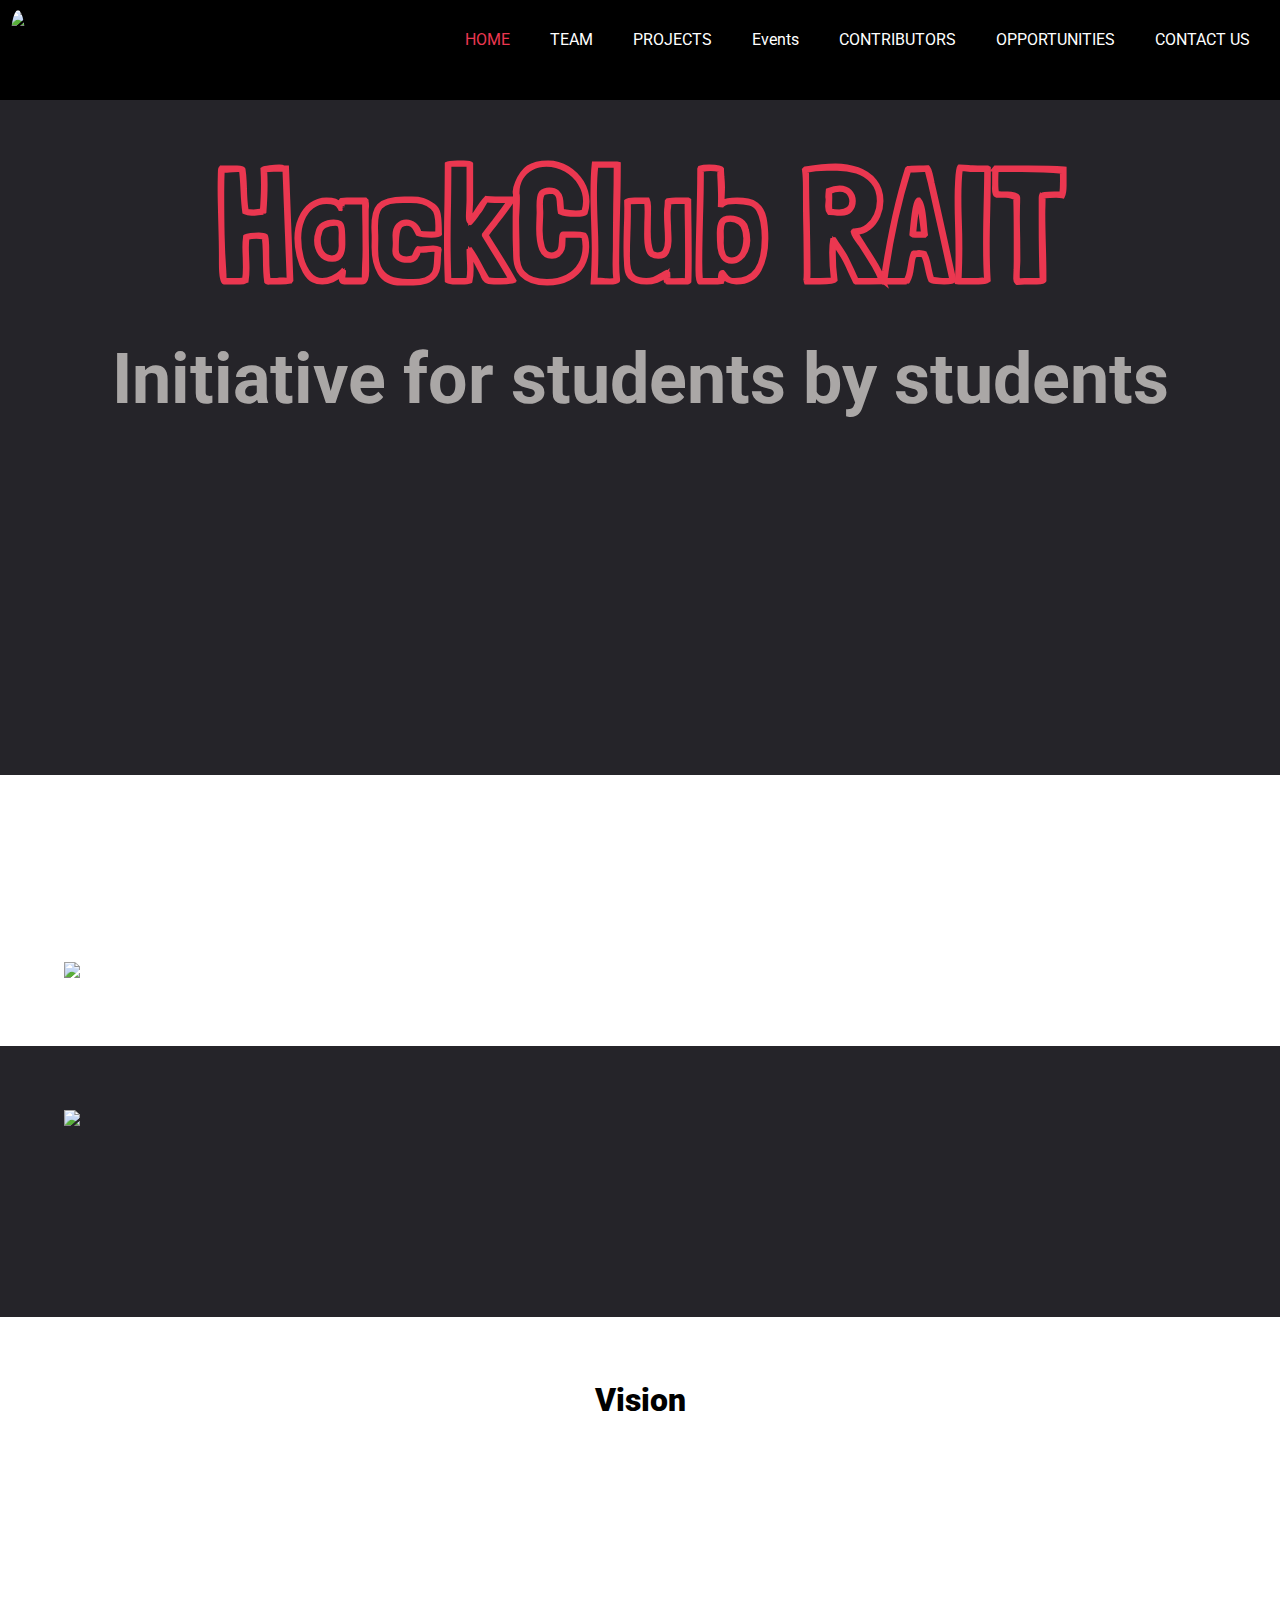
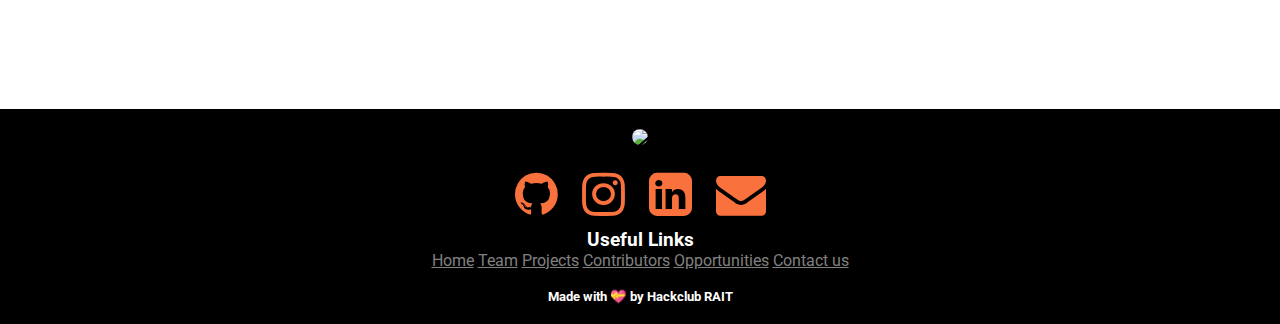
==== index.html @ cc1b4c49 "Update index.html" ====
<!DOCTYPE html>
<html lang="en">
<head>
    <meta charset="UTF-8">
    <meta http-equiv="X-UA-Compatible" content="IE=edge">
    <meta name="viewport" content="width=device-width, initial-scale=1.0">
    <link href="styles.css" rel="stylesheet" type="text/css">
    <link href="https://unpkg.com/aos@2.3.1/dist/aos.css" rel="stylesheet">
    <script src="https://unpkg.com/aos@2.3.1/dist/aos.js"></script>
    <link rel="stylesheet" href="https://cdnjs.cloudflare.com/ajax/libs/font-awesome/4.7.0/css/font-awesome.min.css">
    <link href="https://cdn.jsdelivr.net/npm/bootstrap@5.1.1/dist/css/bootstrap.min.css" rel="stylesheet" integrity="sha384-F3w7mX95PdgyTmZZMECAngseQB83DfGTowi0iMjiWaeVhAn4FJkqJByhZMI3AhiU" crossorigin="anonymous">
    <title>Home</title>
</head>
<body>
    <nav>
        <img id="logo" src="./images/hackclubrait.jpeg">
        <ul class="navbars">
            <li><a href="index.html" class="active">HOME</a></li>
            <li><a href="team.html">TEAM</a></li>
            <li><a href="projects.html">PROJECTS</a></li>
            <li><a href="events.html">Events</a></li>
            <li><a href="contributer.html">CONTRIBUTORS</a></li>
            <li><a href="opportunity.html">OPPORTUNITIES</a></li>
            <li><a href="contact.html">CONTACT US</a></li>
        </ul>
    </nav>
    <div id="home_welcome">
        <h1 id="hackclub">HackClub RAIT</h1><br>
        <h1 style="font-size:70px;color:#aaa7a6">Initiative for students by students</h1>
    </div>
    <div id="home_about" class="row">
        <div class="col-6" data-aos="fade-right">
        <h1><b>About HackClub</b></h1><br>
        <h3>HackClub is a global community of hackers. It is an initiative for students by students. It is a platform that lets you try, break and recreate. After all, you can’t flutter without trembling. With HackClub you get access to a super awesome community of creative, cheerful, and keen students that will help you to share, learn, grow and develop.
        </h3>
        </div>
        <div class="col-6"><img class="home_illus" src="images/open source.svg"></div>
    </div>
    <div id="home_rait" class="row">
        <div class="col-6"><img class="home_illus" src="images/team work.svg"></div>
        <div class="col-6" data-aos="fade-left">
            <h1><b>HackClub RAIT</b></h1><br>
                <h3>HackClub RAIT is here to help you hack! here we don’t mean to hack into people's bank account but to be creative and solve real-world problems. 
                    In case you haven’t contributed to open-source if you're anxious about it? Well, now you don’t have to worry much about it cause HackClub RAIT is here to focus essentially on <B>open-source</B>. 
                </h3>
        </div>
    </div>
    <div id="home_vision">
        <h1><b>Vision</b></h1><br>
        <div data-aos="fade-up">
        <h2>Our aim is to flourish <br>the thrilling open-source culture<br> to create a favorable environment for <br><b>open-source contributions.</b>      
        </h2><br><br>
        <h1>Let’s come together and learn, interact, and grow. 💻 </h1>
        </div><br>
    </div>
    <footer>
        <div class="row">
            <div class="col-6">
                <div class="row">
                <div class="col-3"><img id="logo" src="./images/hackclubrait.jpeg"></div>
                <div class="col-7">
                    <a href="https://github.com/HackClubRAIT"><i class="fa fa-github"></i></a>
                    <a href="https://instagram.com/hackclubrait?utm_medium=copy_link"><i class="fa fa-instagram"></i></a>
                    <a href="#"><i class="fa fa-linkedin-square"></i></a>
                    <a href="mailto:shettychaitali261@gmail.com"><i class="fa fa-envelope"></i></a></div>   
                </div>
            </div>
            <div class="col-6">
                <h3>Useful Links</h3>
                <a href="index.html">Home</a>
                <a href="team.html">Team</a>
                <a href="projects.html">Projects</a>
                <a href="contributer.html">Contributors</a>
                <a href="opportunity.html">Opportunities</a>
                <a href="contact.html">Contact us</a>
            </div>
        </div>
        <br><H5 style="margin: 0px;">Made with 💝 by Hackclub RAIT</H5>
    </footer>
</body>
<script>    
    AOS.init({
      duration: 1200,
    })
    </script>
</html>
---- styles.css ----
@import url('https://fonts.googleapis.com/css2?family=Roboto&display=swap');
@import url('https://fonts.googleapis.com/css2?family=Londrina+Outline&display=swap');

:root {
    --orange: #f9713d;
    --red: #eb3750;
    --grey: #252429;
}

*,
html {
    margin: 0;
    padding: 0;
    box-sizing: border-box;
}

body {
    font-family: 'Roboto', sans-serif !important;
    overflow-x: hidden;
    background-color: var(--grey) !important;
}

nav {
    display: flex;
    background-color: black;
    justify-content: space-between;
    padding: 10px;
}

.navbars {
    display: flex;
    justify-content: center;
}

.navbars li {
    list-style-type: none;
    padding: 20px;
}

.navbars li a {
    text-decoration: none;
    color: white;
}

.navbars li a:hover {
    color: var(--red);
}

.navbars .active {
    color: var(--red);
}

#logo {
    height: 80px;
    width: auto;
    border-radius: 50%;

}

footer {
    text-align: center;
    background-color: black;
    color: white;
    padding: 20px;
}

footer i {
    font-size: 50px !important;
    margin: 20px 10px 10px 10px;
}

footer a {
    color: gray;
}

#home_welcome {
    height: 75vh;
    color: white;
    text-align: center;
    padding: 30px;
}

#home_about {
    background-color: white;
    text-align: justify;
    padding: 5%
}

.home_illus {
    width: 95%;
}

#hackclub {
    font-size: 10em;
    color: var(--red);
    font-family: 'Londrina Outline', cursive;
    font-weight: bold;
}

#home_rait {
    text-align: justify;
    padding: 5%;
    color: white;
}

#home_vision {
    text-align: center;
    padding: 5%;
    background-color: white;
}

.team {
    text-align: center;
}

.team img {
    width: auto;
    height: 200px;
    border-radius: 10px;
    margin: 10px;
}

.team .row {
    justify-content: space-evenly;
}

#team_img {
    box-shadow: 1px 2px 4px 0px var(--red);
    margin: 20px;
    justify-content: center;
    text-align: center;
    background-color: white;
}

#team_img span {
    display: grid;
    grid-gap: 10px;
    position: absolute;
    top: 0px;
    left: 100%;
    background-color: var(--orange);
    padding: 10px;
}

#team_img i {
    font-size: 20px;
    color: var(--grey);
}

#contributor {
    padding: 30px;
}

#contributor img {
    height: 200px;
    width: auto;
    border-radius: 50%;
    margin: 5px;
}

.owner {
    text-decoration: none
}

#opp_card {
    background-color: white;
    text-align: center;
    margin: 50px;
    padding: 20px;
    border-radius: 10px;
}

#contact_us {
    margin: 50px;
    text-align: center;
}

#contact_form form {
    display: grid;
    grid-gap: 20px;
    margin: 30px;
}

#contact_form a {
    color: gray;
    font-size: 50px;
    margin: 20px
}


/*********************************** PROJECT STYLES ***********************************************/
.navbar-toggler-icon {
    color: #f9713d;
    background-color: #f9713d;
}


.container {
    margin-left: auto !important;
    margin-right: auto !important;
    justify-content: center;
}


#projects {
    background-color: white;
    color: black;
    margin: 40px;
    padding: 20px;
}

.card-title {
    font-weight: 500;
    border-bottom: 2px solid #f9713d;
}

.tags {
    display: flex;
    flex-direction: row;
    flex-wrap: wrap;
    justify-content: center;
    align-items: center;
    text-align: center;
    padding: 0;
}

.tag-item {
    margin-left: 0;
    margin: 5px;
    padding: 10px;
    background-color: var(--orange);
    color: white;
    list-style: none;
    text-align: center;
    font-size: 13px !important;
}

.card a {
    display: inline;
    width: fit-content;
}

.btn {
    width: fit-content;
    color: #f9713d;
}

.btn:hover {
    background-color: var(--orange);
    color: white;
}

.maintainers {
    display: flex;
    flex-direction: column;
    align-items: stretch;
}

.maintainers a:hover {
    text-decoration: none;
}

i {
    color: #f9713d !important;
    font-size: 12px;
}

.maintainer-name {
    font-size: 12px;
    color: #f9713d;
    padding-left: 3px;
}

.card-footer {
    background-color: white !important;
    border-top: none !important;
    display: flex;
    align-items:flex-end;
    justify-content: space-between;
    margin-bottom: 0;
    margin-top: auto;
    padding: 0;
    padding-left: 5px;
}


@media screen and (max-width: 750px) {
    .navbars {
        flex-direction: column;
    }

    #projects {
        margin: 10px;
        padding: 10px;
    }
}

@media (min-width: 768px) {
    .col-md-3 {
        -ms-flex: 0 0 25%;
        flex: 0 0 25% !important;
        max-width: 25%;
    }
}

@media (min-width: 576px) {
    .col-sm-5 {
        -ms-flex: 0 0 41.666667%;
        flex: 0 0 41.666667% !important;
        max-width: 41.666667%;
    }
}
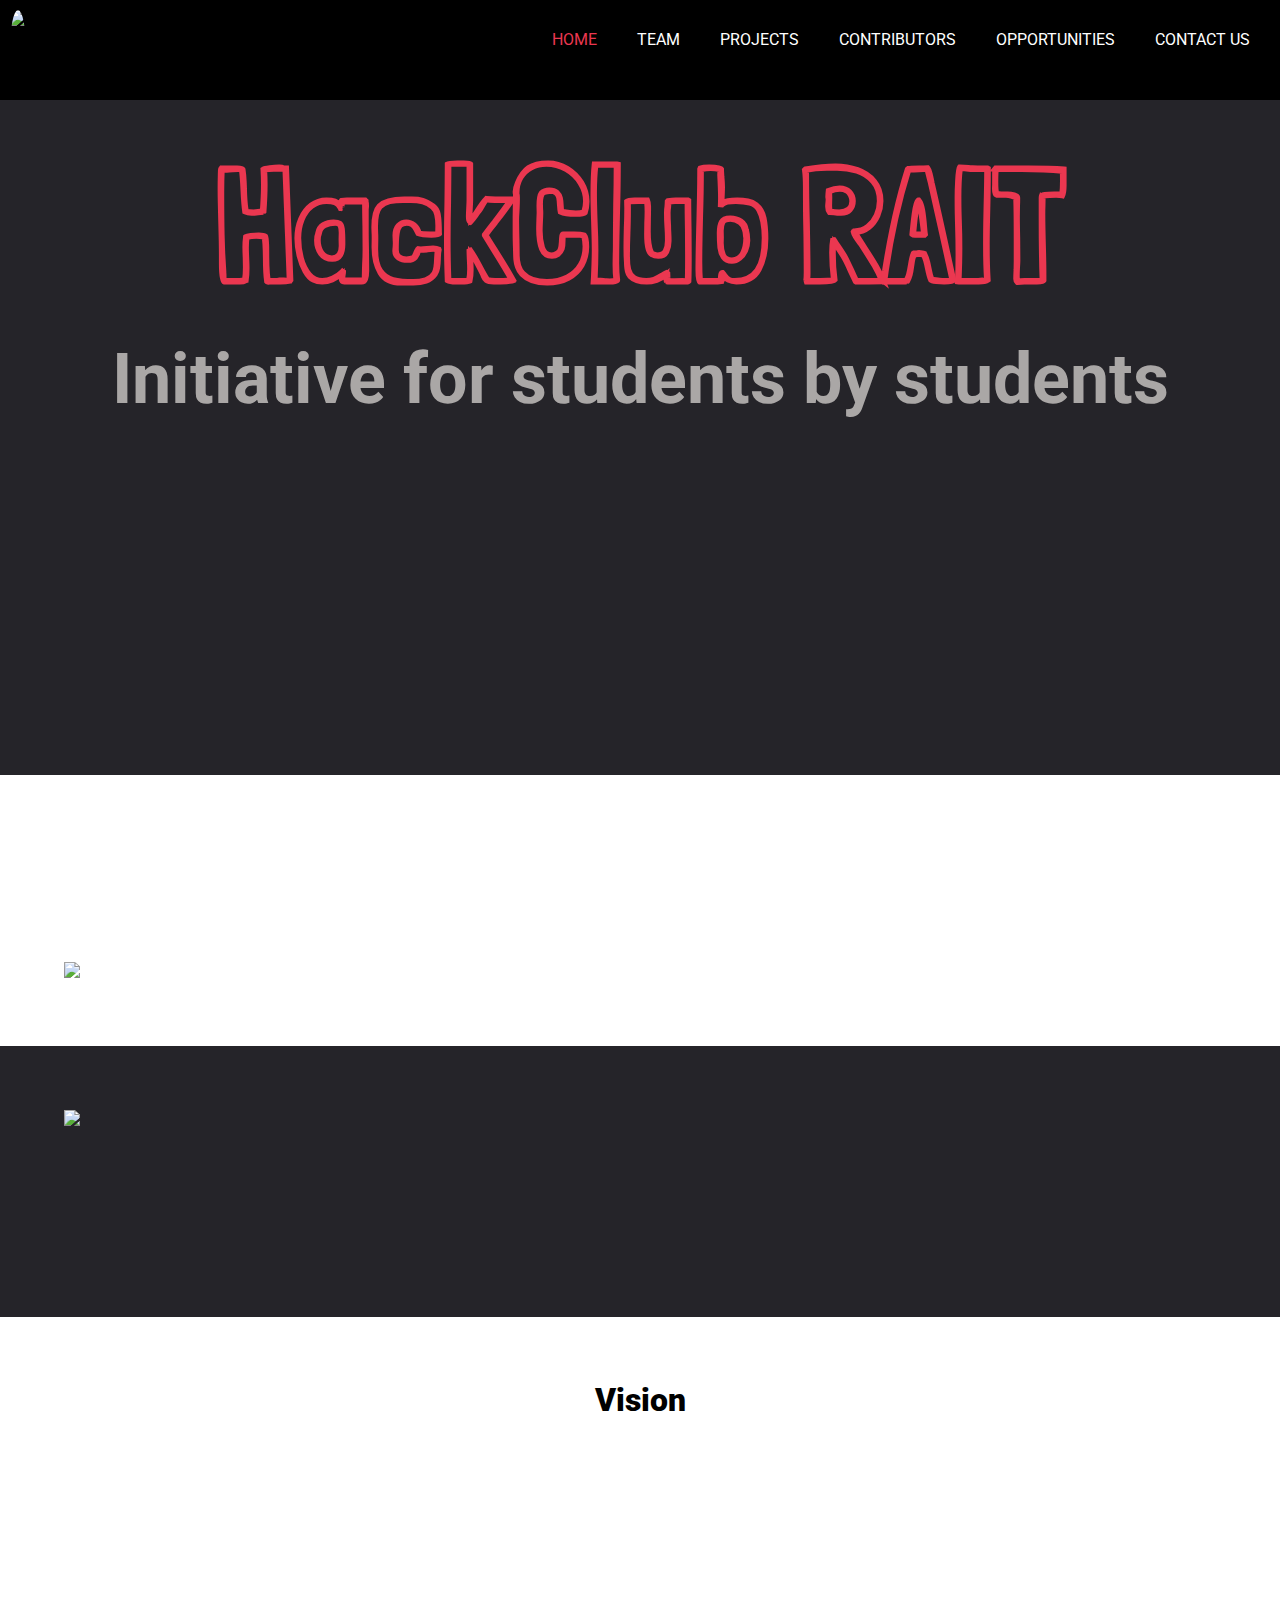
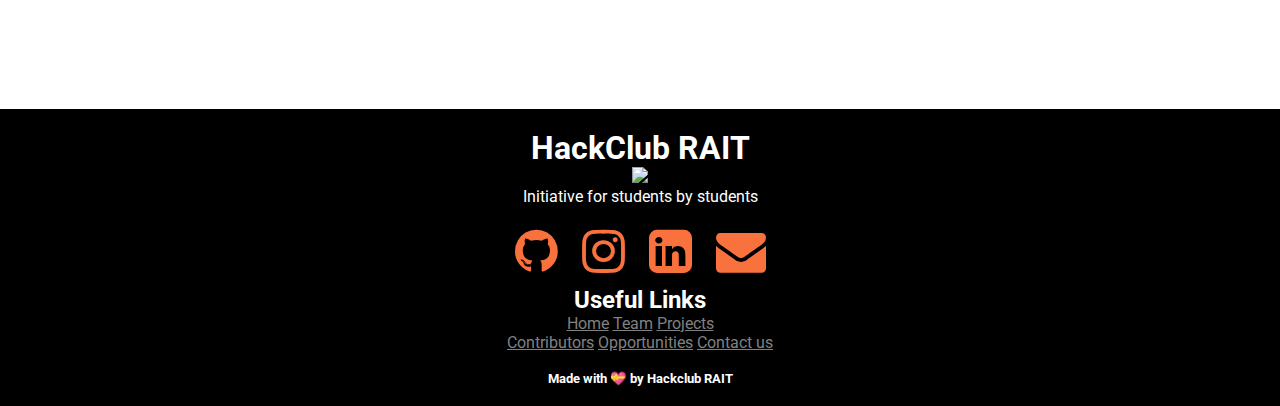
==== commit f33f5388: "footer updated" ====
--- a/index.html
+++ b/index.html
@@ -18,7 +18,6 @@
             <li><a href="index.html" class="active">HOME</a></li>
             <li><a href="team.html">TEAM</a></li>
             <li><a href="projects.html">PROJECTS</a></li>
-            <li><a href="events.html">Events</a></li>
             <li><a href="contributer.html">CONTRIBUTORS</a></li>
             <li><a href="opportunity.html">OPPORTUNITIES</a></li>
             <li><a href="contact.html">CONTACT US</a></li>
@@ -54,26 +53,42 @@
         </div><br>
     </div>
     <footer>
-        <div class="row">
-            <div class="col-6">
-                <div class="row">
-                <div class="col-3"><img id="logo" src="./images/hackclubrait.jpeg"></div>
-                <div class="col-7">
-                    <a href="https://github.com/HackClubRAIT"><i class="fa fa-github"></i></a>
-                    <a href="https://instagram.com/hackclubrait?utm_medium=copy_link"><i class="fa fa-instagram"></i></a>
-                    <a href="#"><i class="fa fa-linkedin-square"></i></a>
-                    <a href="mailto:shettychaitali261@gmail.com"><i class="fa fa-envelope"></i></a></div>   
+        <div class="footer">
+            <div class="column1">
+                <div class="footerHeading">
+                    <div class="footerHeading1">
+                        <h1>HackClub RAIT</h1>
+                        <img src="./images/hackclubrait.jpeg">
+                    </div>
+                    <p>Initiative for students by students</p>
                 </div>
+                <div class="contactLink">
+                    <a href="https://github.com/HackClubRAIT"><i class="fa fa-github contactIcon"></i></a>
+                    <a href="https://instagram.com/hackclubrait?utm_medium=copy_link"><i
+                            class="fa fa-instagram contactIcon"></i></a>
+                    <a href="#"><i class="fa fa-linkedin-square contactIcon"></i></a>
+                    <a href="mailto:shettychaitali261@gmail.com"><i class="fa fa-envelope contactIcon"></i></a>
+
+                </div>
+
             </div>
-            <div class="col-6">
-                <h3>Useful Links</h3>
-                <a href="index.html">Home</a>
-                <a href="team.html">Team</a>
-                <a href="projects.html">Projects</a>
-                <a href="contributer.html">Contributors</a>
-                <a href="opportunity.html">Opportunities</a>
-                <a href="contact.html">Contact us</a>
+            <div class="column2">
+                <h2>Useful Links</h2>
+                <div class="footerLinks">
+                    <div class="g1">
+                        <a href="index.html">Home</a>
+                        <a href="team.html">Team</a>
+                        <a href="projects.html">Projects</a>
+                    </div>
+                    <div class="g2">
+                        <a href="contributer.html">Contributors</a>
+                        <a href="opportunity.html">Opportunities</a>
+                        <a href="contact.html">Contact us</a>
+                    </div>
+                </div>
+
             </div>
+
         </div>
         <br><H5 style="margin: 0px;">Made with 💝 by Hackclub RAIT</H5>
     </footer>
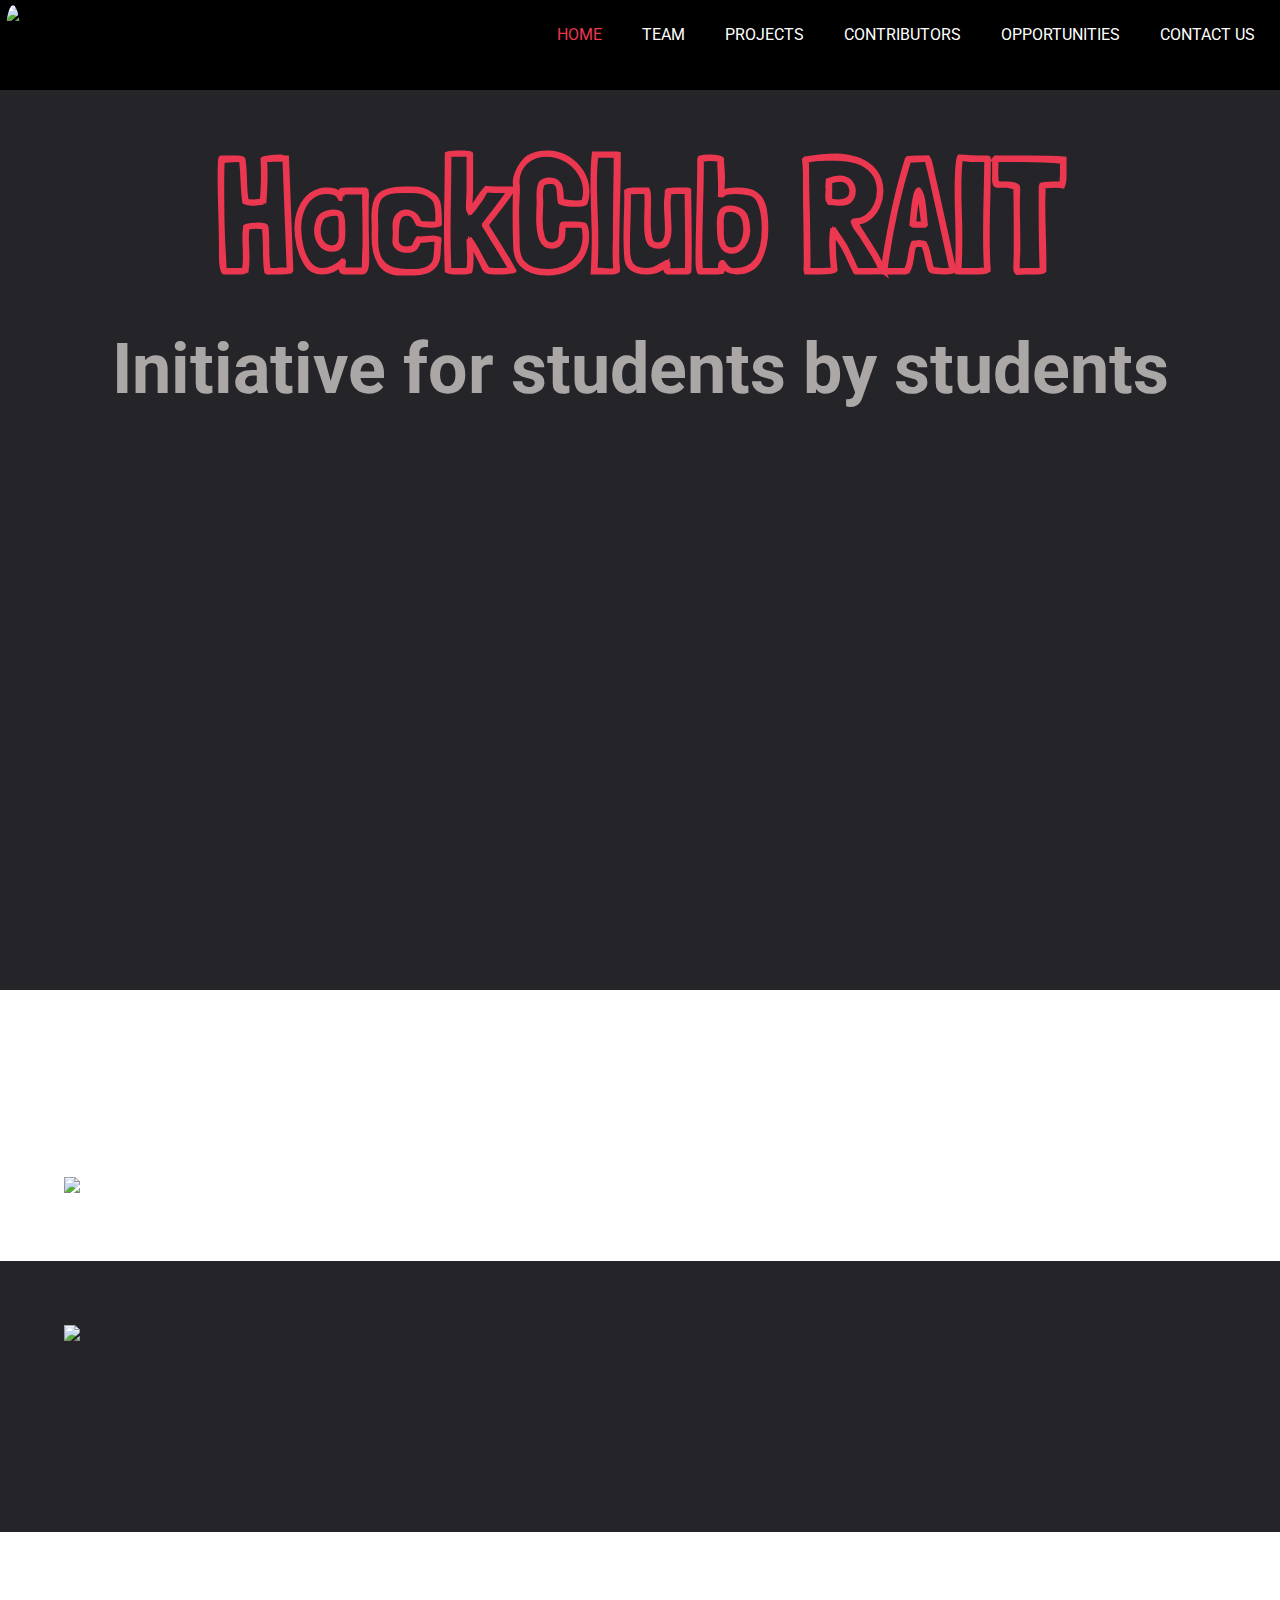
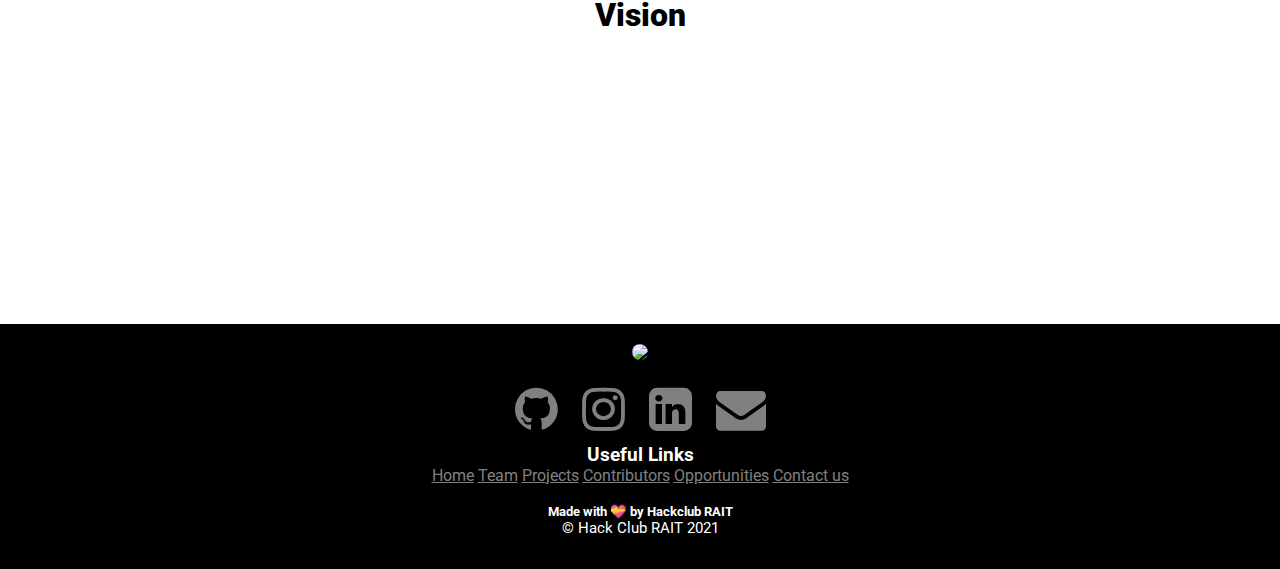
==== commit 589178a7: "Update index.html" ====
--- a/index.html
+++ b/index.html
@@ -53,44 +53,29 @@
         </div><br>
     </div>
     <footer>
-        <div class="footer">
-            <div class="column1">
-                <div class="footerHeading">
-                    <div class="footerHeading1">
-                        <h1>HackClub RAIT</h1>
-                        <img src="./images/hackclubrait.jpeg">
-                    </div>
-                    <p>Initiative for students by students</p>
+        <div class="row">
+            <div class="col-6">
+                <div class="row">
+                <div class="col-3"><img id="logo" src="./images/hackclubrait.jpeg"></div>
+                <div class="col-7">
+                    <a href="https://github.com/HackClubRAIT"><i class="fa fa-github"></i></a>
+                    <a href="https://instagram.com/hackclubrait?utm_medium=copy_link"><i class="fa fa-instagram"></i></a>
+                    <a href="#"><i class="fa fa-linkedin-square"></i></a>
+                    <a href="mailto:shettychaitali261@gmail.com"><i class="fa fa-envelope"></i></a></div>   
                 </div>
-                <div class="contactLink">
-                    <a href="https://github.com/HackClubRAIT"><i class="fa fa-github contactIcon"></i></a>
-                    <a href="https://instagram.com/hackclubrait?utm_medium=copy_link"><i
-                            class="fa fa-instagram contactIcon"></i></a>
-                    <a href="#"><i class="fa fa-linkedin-square contactIcon"></i></a>
-                    <a href="mailto:shettychaitali261@gmail.com"><i class="fa fa-envelope contactIcon"></i></a>
-
-                </div>
-
             </div>
-            <div class="column2">
-                <h2>Useful Links</h2>
-                <div class="footerLinks">
-                    <div class="g1">
-                        <a href="index.html">Home</a>
-                        <a href="team.html">Team</a>
-                        <a href="projects.html">Projects</a>
-                    </div>
-                    <div class="g2">
-                        <a href="contributer.html">Contributors</a>
-                        <a href="opportunity.html">Opportunities</a>
-                        <a href="contact.html">Contact us</a>
-                    </div>
-                </div>
-
+            <div class="col-6">
+                <h3>Useful Links</h3>
+                <a href="index.html">Home</a>
+                <a href="team.html">Team</a>
+                <a href="projects.html">Projects</a>
+                <a href="contributer.html">Contributors</a>
+                <a href="opportunity.html">Opportunities</a>
+                <a href="contact.html">Contact us</a>
             </div>
-
         </div>
         <br><H5 style="margin: 0px;">Made with 💝 by Hackclub RAIT</H5>
+        <p style="display: flex; justify-content: center; padding-bottom: 1%; font-size: 15px;">&#169 Hack Club RAIT 2021</p>
     </footer>
 </body>
 <script>    
--- a/styles.css
+++ b/styles.css
@@ -1,138 +1,176 @@
 @import url('https://fonts.googleapis.com/css2?family=Roboto&display=swap');
 @import url('https://fonts.googleapis.com/css2?family=Londrina+Outline&display=swap');
-
-:root {
-    --orange: #f9713d;
-    --red: #eb3750;
-    --grey: #252429;
-}
-
-*,
-html {
+:root{
+    --orange:#f9713d;
+    --red:#eb3750;
+    --grey:#252429;
+}
+*,html{
     margin: 0;
     padding: 0;
     box-sizing: border-box;
 }
-
-body {
-    font-family: 'Roboto', sans-serif !important;
+body{
+    font-family: 'Roboto', sans-serif!important;
     overflow-x: hidden;
-    background-color: var(--grey) !important;
-}
-
-nav {
+    background-color: var(--grey)!important;
+}
+nav{
     display: flex;
     background-color: black;
     justify-content: space-between;
-    padding: 10px;
-}
-
-.navbars {
-    display: flex;
-    justify-content: center;
-}
-
-.navbars li {
+    padding: 5px;
+    position: sticky;
+    top:0;
+    z-index:999;
+}
+.navbars{
+    display: flex;
+    justify-content: center;
+
+}
+.navbars li{
     list-style-type: none;
     padding: 20px;
 }
 
-.navbars li a {
+.navbars li a{
     text-decoration: none;
     color: white;
 }
-
-.navbars li a:hover {
+.navbars li a:hover{
     color: var(--red);
 }
-
-.navbars .active {
+.navbars .active{
     color: var(--red);
 }
 
-#logo {
-    height: 80px;
-    width: auto;
-    border-radius: 50%;
-
-}
-
-footer {
+#logo{
+ height:80px;
+ width:auto; 
+ border-radius: 50%;
+
+}
+
+footer{
     text-align: center;
     background-color: black;
+    color:white;
+    padding: 20px;
+}
+footer i{
+    font-size: 50px!important;
+    margin: 20px 10px 10px 10px;
+}
+footer a{
+    color: gray;
+}
+#home_welcome{
+    height:  100vh;
     color: white;
-    padding: 20px;
-}
-
-footer i {
-    font-size: 50px !important;
-    margin: 20px 10px 10px 10px;
-}
-
-footer a {
-    color: gray;
-}
-
-#home_welcome {
-    height: 75vh;
+    text-align: center;
+    padding: 30px;
+}
+/*scrollbar changes*/
+::selection {
+    background-color: grey;
+  }
+::-webkit-scrollbar {
+        width: 10px;
+        background-color: darkslategrey;
+    }
+    ::-webkit-scrollbar-thumb {
+        background-color:#eb3750;
+      }
+#home_about{
+    background-color: white;
+    text-align: justify;
+    padding:5%
+}
+.home_illus{
+    width:95%;
+}
+#hackclub{
+    font-size:10em;
+    color:var(--red);
+    font-family:  'Londrina Outline', cursive;
+    font-weight: bold;
+}
+#home_rait{
+    text-align: justify;
+    padding:5%;
     color: white;
-    text-align: center;
-    padding: 30px;
-}
-
-#home_about {
-    background-color: white;
-    text-align: justify;
-    padding: 5%
-}
-
-.home_illus {
-    width: 95%;
-}
-
-#hackclub {
-    font-size: 10em;
-    color: var(--red);
-    font-family: 'Londrina Outline', cursive;
-    font-weight: bold;
-}
-
-#home_rait {
-    text-align: justify;
-    padding: 5%;
-    color: white;
-}
-
-#home_vision {
-    text-align: center;
-    padding: 5%;
-    background-color: white;
-}
-
-.team {
-    text-align: center;
-}
-
-.team img {
-    width: auto;
+}
+#home_vision{
+    text-align: center;
+    padding:5%;
+    background-color: white;
+}
+.team{
+    text-align: center;
+}
+.team img{
+    width:auto;
     height: 200px;
     border-radius: 10px;
     margin: 10px;
 }
 
-.team .row {
+/* updated footer code begins from here  */
+.footer{
+    width: 100%;
+    display: flex;
+    flex-wrap: wrap;
+}
+.footerHeading1{
+    display: flex;
+    align-items: center;
+    justify-content: center;
+}
+.footerHeading1 img{
+    height: 60px;
+    width: auto;
+    border-radius: 100%;
+}
+.column1{
+    width: 50%;
+}
+.column2{
+    width: 50%;
+}
+.footerLinks{
+    display: flex;
+    align-items: center;
+    justify-content: center;
+}
+.g1,.g2{
+    width: 15%;
+    display: flex;
+    flex-direction: column;
+    padding: 10px;
+}
+.g1 a{
+    margin-bottom: 5px;
+    text-align: left;
+}
+.g2 a{
+    margin-bottom: 5px;
+    text-align: left;
+}
+
+/* updated footer ends here  */
+
+.team .row{
     justify-content: space-evenly;
 }
-
-#team_img {
+#team_img{
     box-shadow: 1px 2px 4px 0px var(--red);
     margin: 20px;
     justify-content: center;
     text-align: center;
     background-color: white;
 }
-
-#team_img span {
+#team_img span{
     display: grid;
     grid-gap: 10px;
     position: absolute;
@@ -141,172 +179,117 @@
     background-color: var(--orange);
     padding: 10px;
 }
-
-#team_img i {
+#team_img i{
     font-size: 20px;
-    color: var(--grey);
-}
-
-#contributor {
+    color:var(--grey);
+}
+
+#contributor{
     padding: 30px;
 }
-
-#contributor img {
-    height: 200px;
+#contributor img{
+    height:200px;
     width: auto;
     border-radius: 50%;
     margin: 5px;
 }
-
-.owner {
+#project_section .row{
+    width: 100vw;
+}
+#projects{
+    background-color: white;
+    color:black;
+    margin:40px;
+    padding:20px;
+    text-align:center;
+    height:auto
+}
+#projects ul{
+    list-style: none;
+    display: flex;
+    text-align: center;
+}
+#projects ul li{
+    margin: 10px;
+    padding:10px;
+    background-color: var(--orange);
+    color:white
+}
+.owner{
     text-decoration: none
 }
-
-#opp_card {
+#opp_card{
     background-color: white;
     text-align: center;
     margin: 50px;
-    padding: 20px;
+    padding:20px;
     border-radius: 10px;
 }
-
-#contact_us {
+#contact_us{
     margin: 50px;
     text-align: center;
 }
-
-#contact_form form {
+#contact_form form{
     display: grid;
-    grid-gap: 20px;
+    grid-gap:20px;
     margin: 30px;
 }
-
-#contact_form a {
+#contact_form a{
     color: gray;
     font-size: 50px;
-    margin: 20px
-}
-
-
-/*********************************** PROJECT STYLES ***********************************************/
-.navbar-toggler-icon {
-    color: #f9713d;
-    background-color: #f9713d;
-}
-
-
-.container {
-    margin-left: auto !important;
-    margin-right: auto !important;
-    justify-content: center;
-}
-
-
-#projects {
-    background-color: white;
-    color: black;
-    margin: 40px;
-    padding: 20px;
-}
-
-.card-title {
-    font-weight: 500;
-    border-bottom: 2px solid #f9713d;
-}
-
-.tags {
-    display: flex;
-    flex-direction: row;
-    flex-wrap: wrap;
-    justify-content: center;
-    align-items: center;
-    text-align: center;
-    padding: 0;
-}
-
-.tag-item {
-    margin-left: 0;
-    margin: 5px;
-    padding: 10px;
-    background-color: var(--orange);
-    color: white;
-    list-style: none;
-    text-align: center;
-    font-size: 13px !important;
-}
-
-.card a {
-    display: inline;
-    width: fit-content;
-}
-
-.btn {
-    width: fit-content;
-    color: #f9713d;
-}
-
-.btn:hover {
-    background-color: var(--orange);
-    color: white;
-}
-
-.maintainers {
-    display: flex;
-    flex-direction: column;
-    align-items: stretch;
-}
-
-.maintainers a:hover {
-    text-decoration: none;
-}
-
-i {
-    color: #f9713d !important;
-    font-size: 12px;
-}
-
-.maintainer-name {
-    font-size: 12px;
-    color: #f9713d;
-    padding-left: 3px;
-}
-
-.card-footer {
-    background-color: white !important;
-    border-top: none !important;
-    display: flex;
-    align-items:flex-end;
-    justify-content: space-between;
-    margin-bottom: 0;
-    margin-top: auto;
-    padding: 0;
-    padding-left: 5px;
-}
-
-
-@media screen and (max-width: 750px) {
-    .navbars {
-        flex-direction: column;
-    }
-
-    #projects {
-        margin: 10px;
-        padding: 10px;
-    }
-}
-
-@media (min-width: 768px) {
-    .col-md-3 {
-        -ms-flex: 0 0 25%;
-        flex: 0 0 25% !important;
-        max-width: 25%;
-    }
-}
-
-@media (min-width: 576px) {
-    .col-sm-5 {
-        -ms-flex: 0 0 41.666667%;
-        flex: 0 0 41.666667% !important;
-        max-width: 41.666667%;
-    }
-}+    margin:20px
+}
+
+
+@media (max-width: 768px) {
+    html {
+        overflow-x: hidden;
+    }
+    #team_img{
+        width: fit-content;
+    }
+}
+
+/* Reposive footer code begins from here  */
+@media(max-width:1200px){
+    .g1,.g2{
+        width: 25%;
+    }
+}
+@media(max-width:830px){
+    .column1,.column2{
+        width: 100%;
+        margin-bottom: 10px;
+    }
+    .contactLink{
+        width: 60%;
+        display: flex;
+        justify-content: space-around;
+        margin: 5px auto;
+    }
+    .contactIcon{
+        height: 15px;
+        width: 20px;
+    }
+    .g1,.g2{
+        width: 20%;
+    }
+
+}
+
+@media(max-width:600px){
+    .contactLink{
+        width: 70%;
+    }
+    .g1,.g2{
+        width: 25%;
+    }
+
+}
+@media(max-width:450px){
+    .g1,.g2{
+        width: 33%;
+    }
+
+}
+
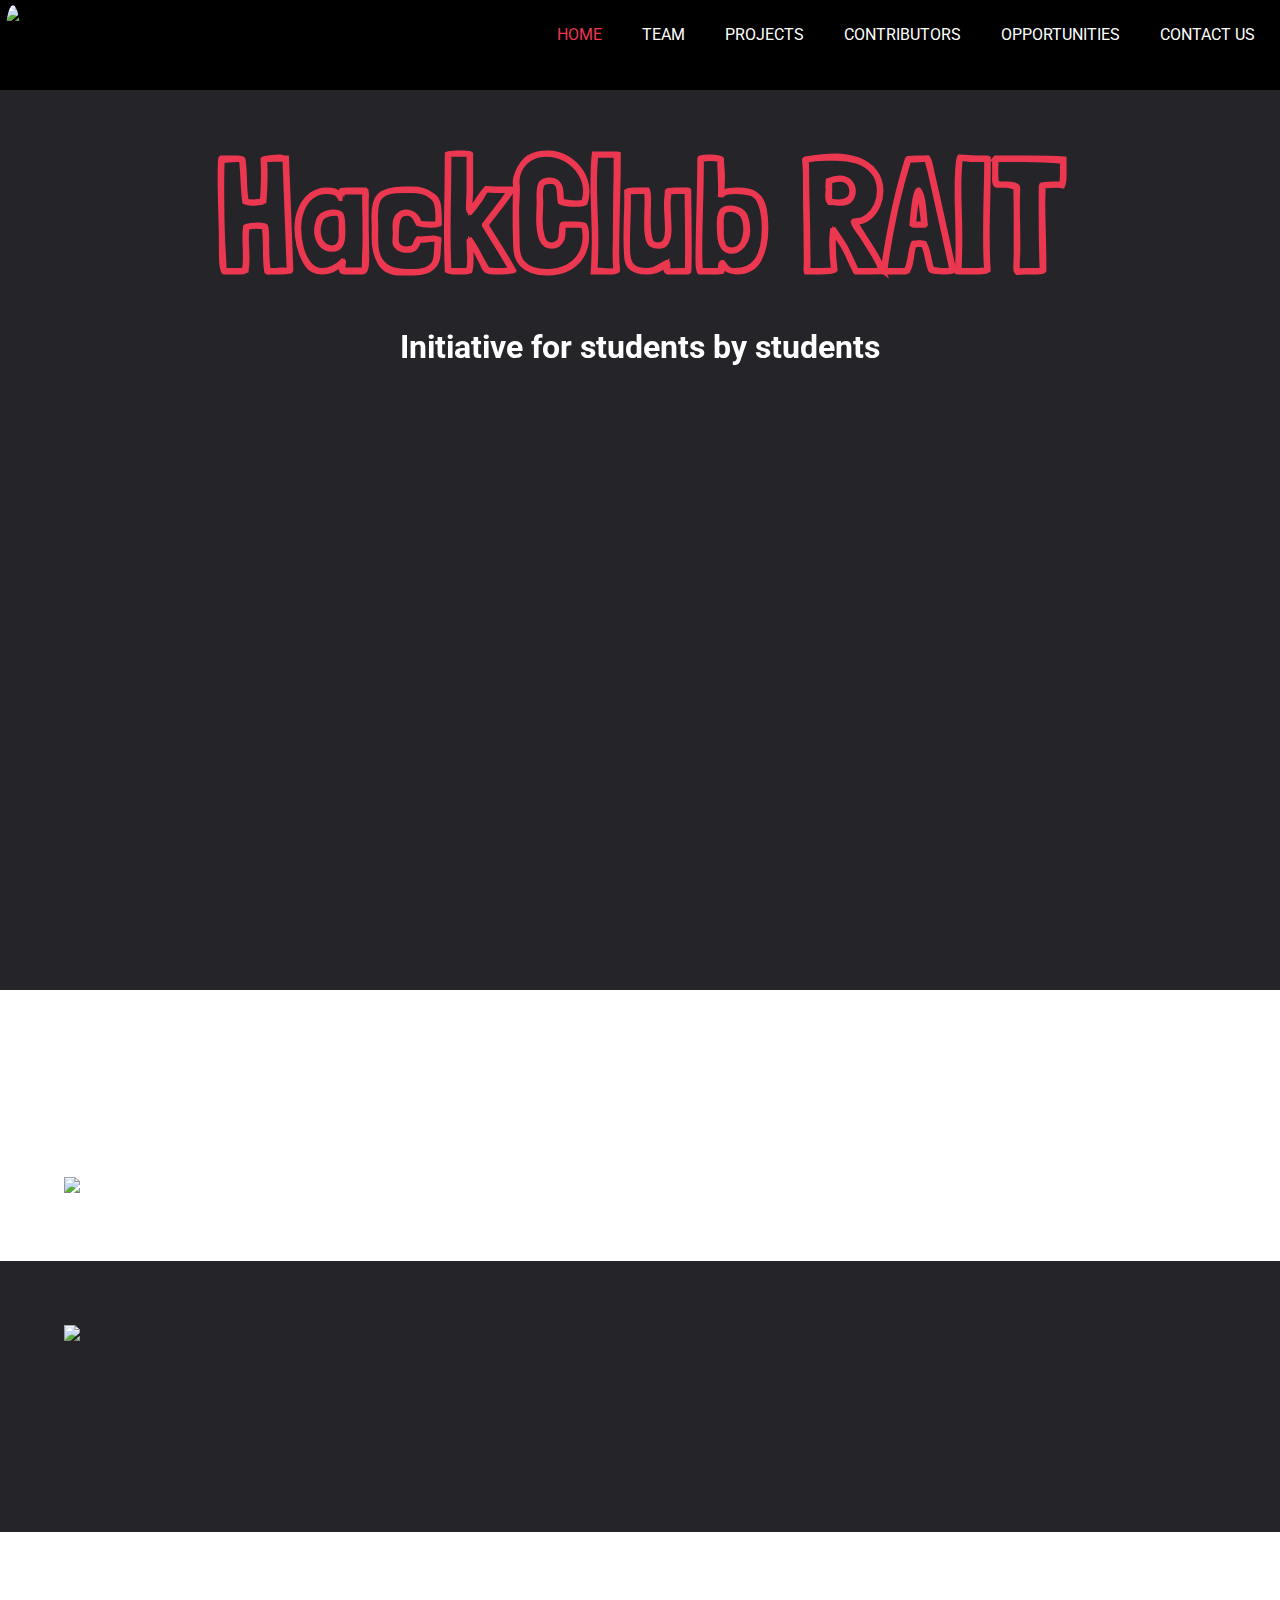
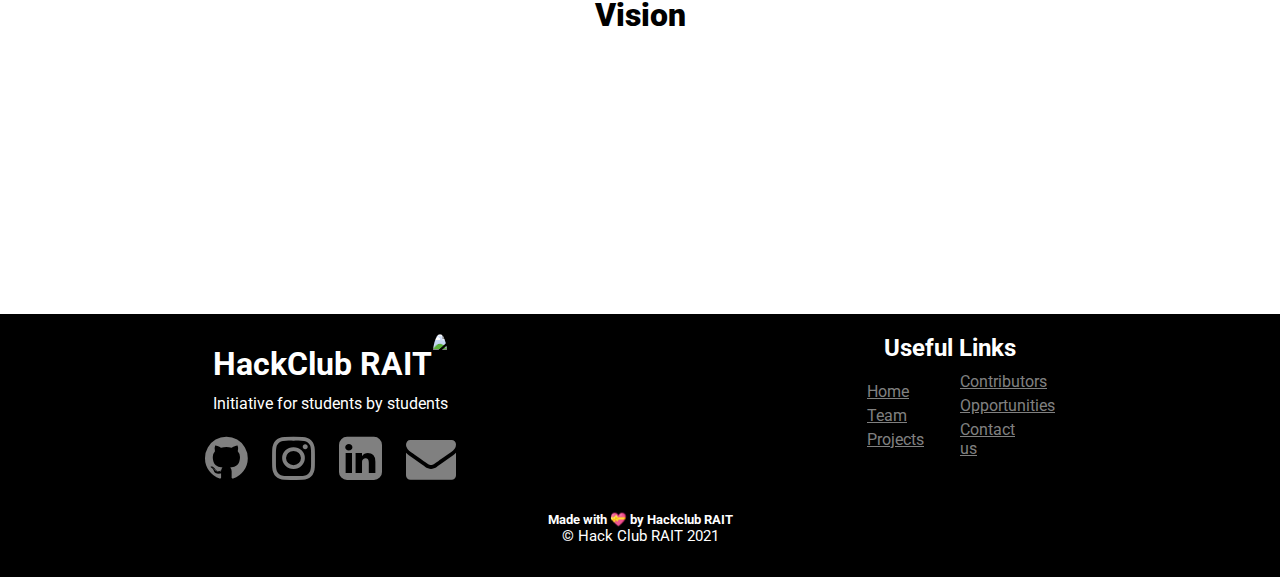
==== commit 76d20445: "Merge pull request #55 from vijeta-2000/main" ====
--- a/index.html
+++ b/index.html
@@ -3,29 +3,54 @@
 <head>
     <meta charset="UTF-8">
     <meta http-equiv="X-UA-Compatible" content="IE=edge">
-    <meta name="viewport" content="width=device-width, initial-scale=1.0">
+    <meta name="viewport" content="width=device-width, initial-scale=0.8">
     <link href="styles.css" rel="stylesheet" type="text/css">
     <link href="https://unpkg.com/aos@2.3.1/dist/aos.css" rel="stylesheet">
     <script src="https://unpkg.com/aos@2.3.1/dist/aos.js"></script>
     <link rel="stylesheet" href="https://cdnjs.cloudflare.com/ajax/libs/font-awesome/4.7.0/css/font-awesome.min.css">
     <link href="https://cdn.jsdelivr.net/npm/bootstrap@5.1.1/dist/css/bootstrap.min.css" rel="stylesheet" integrity="sha384-F3w7mX95PdgyTmZZMECAngseQB83DfGTowi0iMjiWaeVhAn4FJkqJByhZMI3AhiU" crossorigin="anonymous">
-    <title>Home</title>
+    <link rel="apple-touch-icon" sizes="57x57" href="favicons/apple-icon-57x57.png">
+    <link rel="apple-touch-icon" sizes="60x60" href="favicons/apple-icon-60x60.png">
+    <link rel="apple-touch-icon" sizes="72x72" href="favicons/apple-icon-72x72.png">
+    <link rel="apple-touch-icon" sizes="76x76" href="favicons/apple-icon-76x76.png">
+    <link rel="apple-touch-icon" sizes="114x114" href="favicons/apple-icon-114x114.png">
+    <link rel="apple-touch-icon" sizes="120x120" href="favicons/apple-icon-120x120.png">
+    <link rel="apple-touch-icon" sizes="144x144" href="favicons/apple-icon-144x144.png">
+    <link rel="apple-touch-icon" sizes="152x152" href="favicons/apple-icon-152x152.png">
+    <link rel="apple-touch-icon" sizes="180x180" href="favicons/apple-icon-180x180.png">
+    <link rel="icon" type="image/png" sizes="192x192"  href="favicons/android-icon-192x192.png">
+    <link rel="icon" type="image/png" sizes="32x32" href="favicons/favicon-32x32.png">
+    <link rel="icon" type="image/png" sizes="96x96" href="favicons/favicon-96x96.png">
+    <link rel="icon" type="image/png" sizes="16x16" href="favicons/favicon-16x16.png">
+    <link rel="manifest" href="favicons/manifest.json">
+    <meta name="msapplication-TileColor" content="#ffffff">
+    <meta name="msapplication-TileImage" content="favicons/ms-icon-144x144.png">
+    <title>HackClubRAIT</title>
 </head>
 <body>
     <nav>
         <img id="logo" src="./images/hackclubrait.jpeg">
-        <ul class="navbars">
-            <li><a href="index.html" class="active">HOME</a></li>
-            <li><a href="team.html">TEAM</a></li>
-            <li><a href="projects.html">PROJECTS</a></li>
-            <li><a href="contributer.html">CONTRIBUTORS</a></li>
-            <li><a href="opportunity.html">OPPORTUNITIES</a></li>
-            <li><a href="contact.html">CONTACT US</a></li>
+        <ul class="nav navbars">
+            <li><a href="index.html" class="active hover-line">HOME</a></li>
+            <li><a href="team.html" class="hover-line">TEAM</a></li>
+            <li><a href="projects.html"  class="hover-line">PROJECTS</a></li>
+            <li><a href="contributer.html"  class="hover-line">CONTRIBUTORS</a></li>
+            <li><a href="opportunity.html"  class="hover-line">OPPORTUNITIES</a></li>
+            <li><a href="contact.html"  class="hover-line">CONTACT US</a></li>
         </ul>
+
+        <!-- <div class="burger">
+            <div class="line"></div>
+            <div class="line"></div>
+            <div class="line"></div>
+        </div> -->
+
     </nav>
-    <div id="home_welcome">
-        <h1 id="hackclub">HackClub RAIT</h1><br>
-        <h1 style="font-size:70px;color:#aaa7a6">Initiative for students by students</h1>
+    <div id="home_welcome" data-aos="fade-down">
+        <div id="banner_data">
+            <h1 id="hackclub">HackClub RAIT</h1><br>
+            <h1 id ="hackclub-des">Initiative for students by students</h1>
+        </div>
     </div>
     <div id="home_about" class="row">
         <div class="col-6" data-aos="fade-right">
@@ -49,30 +74,46 @@
         <div data-aos="fade-up">
         <h2>Our aim is to flourish <br>the thrilling open-source culture<br> to create a favorable environment for <br><b>open-source contributions.</b>      
         </h2><br><br>
-        <h1>Let’s come together and learn, interact, and grow. 💻 </h1>
+        <h2>Let’s come together and learn, interact, and grow. 💻 </h2>
         </div><br>
     </div>
     <footer>
-        <div class="row">
-            <div class="col-6">
-                <div class="row">
-                <div class="col-3"><img id="logo" src="./images/hackclubrait.jpeg"></div>
-                <div class="col-7">
-                    <a href="https://github.com/HackClubRAIT"><i class="fa fa-github"></i></a>
-                    <a href="https://instagram.com/hackclubrait?utm_medium=copy_link"><i class="fa fa-instagram"></i></a>
-                    <a href="#"><i class="fa fa-linkedin-square"></i></a>
-                    <a href="mailto:shettychaitali261@gmail.com"><i class="fa fa-envelope"></i></a></div>   
+        <div class="footer">
+            <div class="column1">
+                <div class="footerHeading">
+                    <div class="footerHeading1">
+                        <h1>HackClub RAIT</h1>
+                        <img src="./images/hackclubrait.jpeg">
+                    </div>
+                    <p>Initiative for students by students</p>
                 </div>
+                <div class="contactLink">
+                    <a href="https://github.com/HackClubRAIT"><i class="fa fa-github contactIcon"></i></a>
+                    <a href="https://instagram.com/hackclubrait?utm_medium=copy_link"><i
+                            class="fa fa-instagram contactIcon"></i></a>
+                   <a href="https://www.linkedin.com/company/hack-club-rait"><i class="fa fa-linkedin-square"></i></a>
+                    <a href="mailto:hackclubrait@gmail.com"><i class="fa fa-envelope"></i></a>    
+
+                </div>
+
             </div>
-            <div class="col-6">
-                <h3>Useful Links</h3>
-                <a href="index.html">Home</a>
-                <a href="team.html">Team</a>
-                <a href="projects.html">Projects</a>
-                <a href="contributer.html">Contributors</a>
-                <a href="opportunity.html">Opportunities</a>
-                <a href="contact.html">Contact us</a>
+            <div class="column2">
+                <h2>Useful Links</h2>
+                <div class="footerLinks">
+                    <div class="g1">
+                        <a href="index.html">Home</a>
+                        <a href="team.html">Team</a>
+                        <a href="projects.html">Projects</a>
+                    </div>
+                    <div class="g2">
+                        <a href="contributer.html">Contributors</a>
+                        <a href="opportunity.html">Opportunities</a>
+                        <a href="contact.html">Contact us</a>
+                    </div>
+                </div>
+
             </div>
+
         </div>
         <br><H5 style="margin: 0px;">Made with 💝 by Hackclub RAIT</H5>
         <p style="display: flex; justify-content: center; padding-bottom: 1%; font-size: 15px;">&#169 Hack Club RAIT 2021</p>
@@ -83,4 +124,5 @@
       duration: 1200,
     })
     </script>
+<!-- <script src="burger.js"></script> -->
 </html>
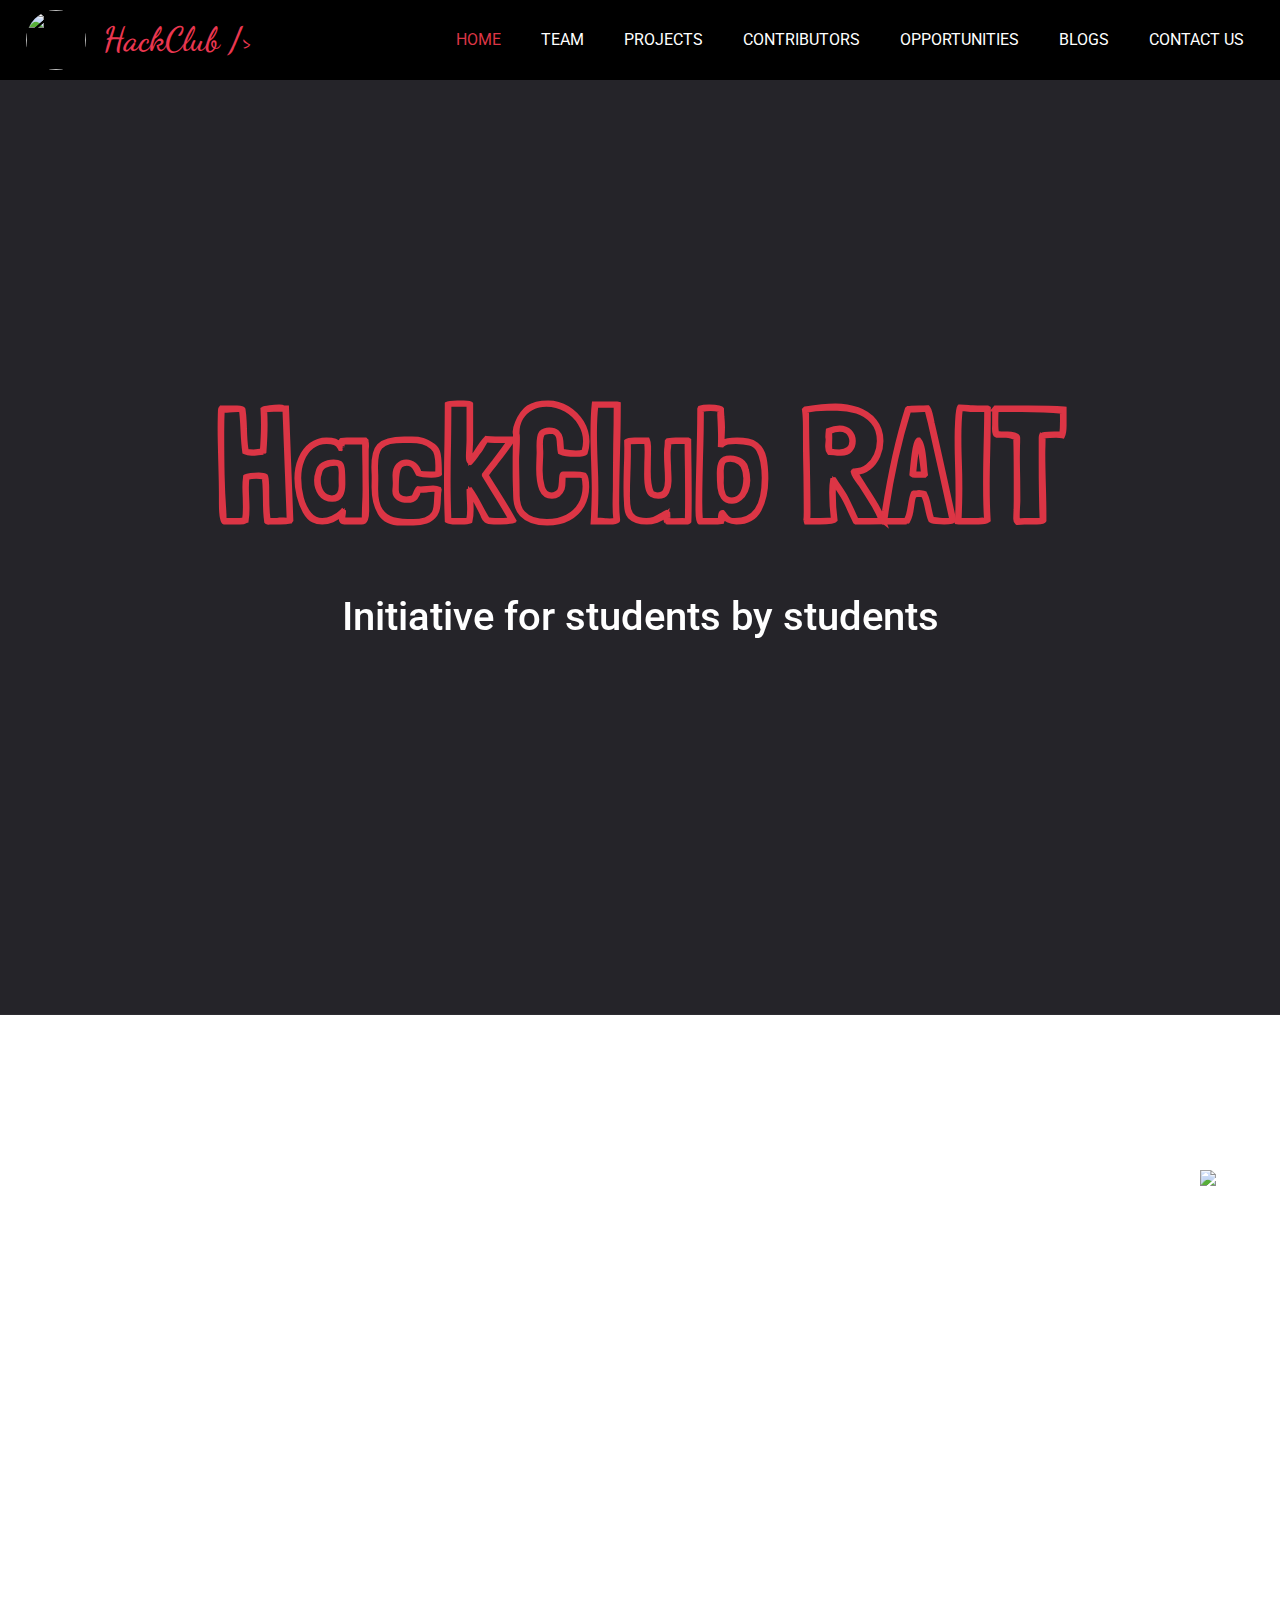
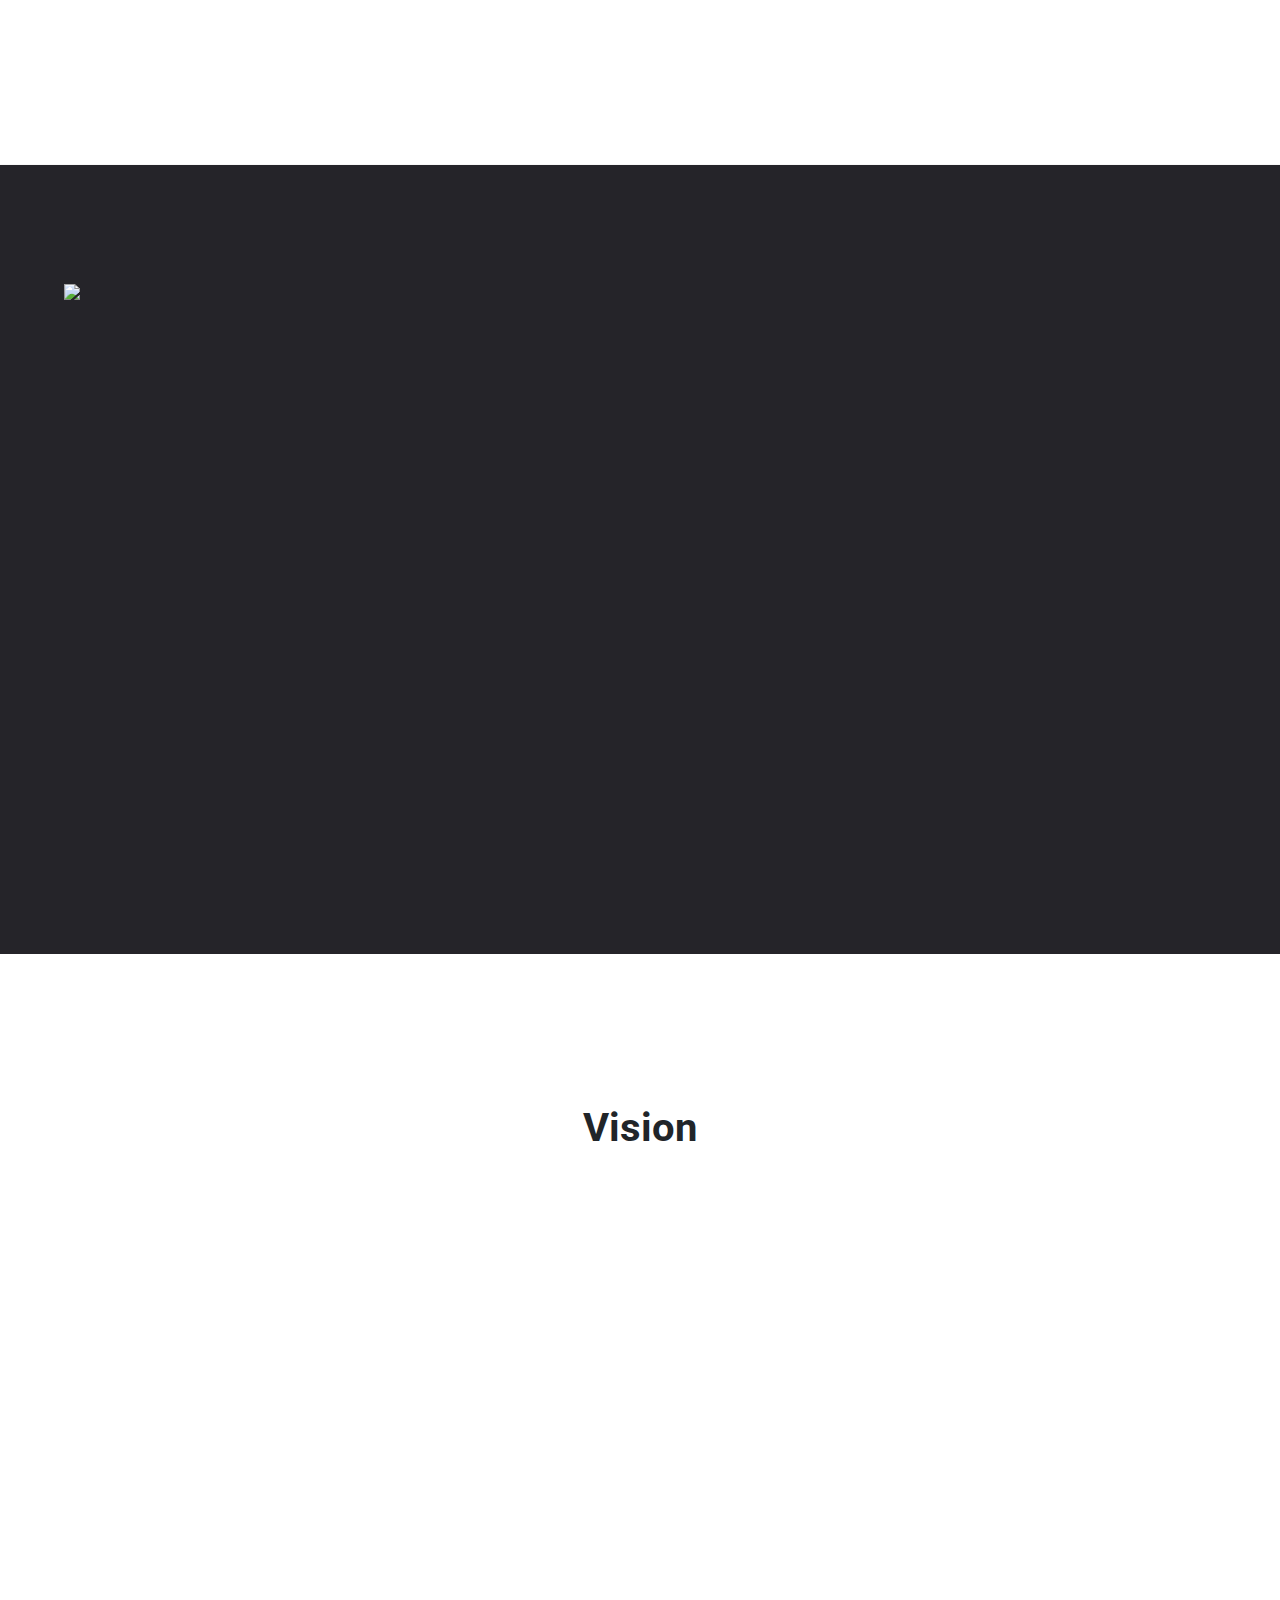
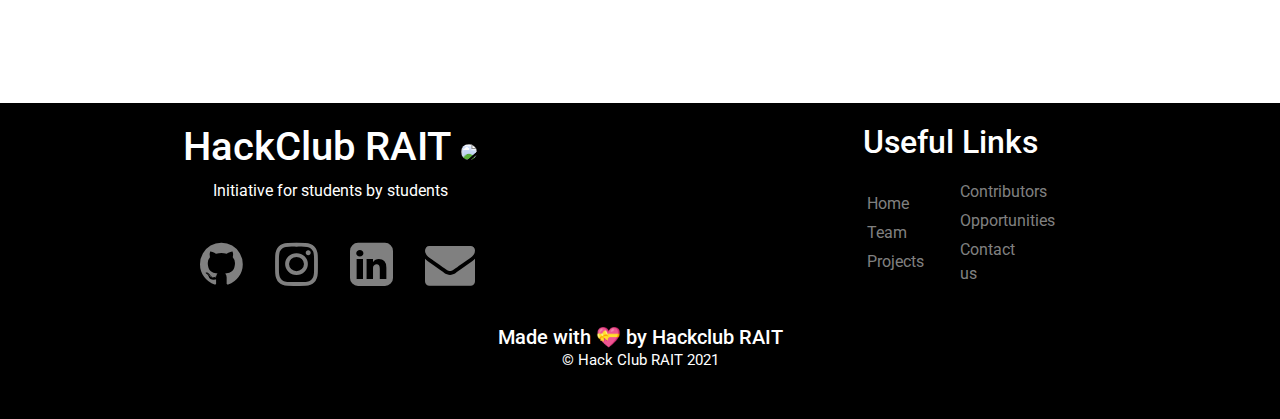
==== commit 80fc137e: "html updated" ====
--- a/index.html
+++ b/index.html
@@ -1,5 +1,6 @@
 <!DOCTYPE html>
 <html lang="en">
+
 <head>
     <meta charset="UTF-8">
     <meta http-equiv="X-UA-Compatible" content="IE=edge">
@@ -8,73 +9,106 @@
     <link href="https://unpkg.com/aos@2.3.1/dist/aos.css" rel="stylesheet">
     <script src="https://unpkg.com/aos@2.3.1/dist/aos.js"></script>
     <link rel="stylesheet" href="https://cdnjs.cloudflare.com/ajax/libs/font-awesome/4.7.0/css/font-awesome.min.css">
-    <link href="https://cdn.jsdelivr.net/npm/bootstrap@5.1.1/dist/css/bootstrap.min.css" rel="stylesheet" integrity="sha384-F3w7mX95PdgyTmZZMECAngseQB83DfGTowi0iMjiWaeVhAn4FJkqJByhZMI3AhiU" crossorigin="anonymous">
-    <link rel="apple-touch-icon" sizes="57x57" href="favicons/apple-icon-57x57.png">
-    <link rel="apple-touch-icon" sizes="60x60" href="favicons/apple-icon-60x60.png">
-    <link rel="apple-touch-icon" sizes="72x72" href="favicons/apple-icon-72x72.png">
-    <link rel="apple-touch-icon" sizes="76x76" href="favicons/apple-icon-76x76.png">
-    <link rel="apple-touch-icon" sizes="114x114" href="favicons/apple-icon-114x114.png">
-    <link rel="apple-touch-icon" sizes="120x120" href="favicons/apple-icon-120x120.png">
-    <link rel="apple-touch-icon" sizes="144x144" href="favicons/apple-icon-144x144.png">
-    <link rel="apple-touch-icon" sizes="152x152" href="favicons/apple-icon-152x152.png">
-    <link rel="apple-touch-icon" sizes="180x180" href="favicons/apple-icon-180x180.png">
-    <link rel="icon" type="image/png" sizes="192x192"  href="favicons/android-icon-192x192.png">
-    <link rel="icon" type="image/png" sizes="32x32" href="favicons/favicon-32x32.png">
-    <link rel="icon" type="image/png" sizes="96x96" href="favicons/favicon-96x96.png">
-    <link rel="icon" type="image/png" sizes="16x16" href="favicons/favicon-16x16.png">
-    <link rel="manifest" href="favicons/manifest.json">
-    <meta name="msapplication-TileColor" content="#ffffff">
-    <meta name="msapplication-TileImage" content="favicons/ms-icon-144x144.png">
+    <!-- <link href="https://cdn.jsdelivr.net/npm/bootstrap@5.1.1/dist/css/bootstrap.min.css" rel="stylesheet" integrity="sha384-F3w7mX95PdgyTmZZMECAngseQB83DfGTowi0iMjiWaeVhAn4FJkqJByhZMI3AhiU" crossorigin="anonymous"> -->
+    <link rel="icon" href="./images/hackclubrait-logo.png">
+    <link rel="stylesheet" href="https://maxcdn.bootstrapcdn.com/bootstrap/4.0.0/css/bootstrap.min.css"
+        integrity="sha384-Gn5384xqQ1aoWXA+058RXPxPg6fy4IWvTNh0E263XmFcJlSAwiGgFAW/dAiS6JXm" crossorigin="anonymous">
+    <script src="https://code.jquery.com/jquery-3.2.1.slim.min.js"
+        integrity="sha384-KJ3o2DKtIkvYIK3UENzmM7KCkRr/rE9/Qpg6aAZGJwFDMVNA/GpGFF93hXpG5KkN"
+        crossorigin="anonymous"></script>
+    <script src="https://cdnjs.cloudflare.com/ajax/libs/popper.js/1.12.9/umd/popper.min.js"
+        integrity="sha384-ApNbgh9B+Y1QKtv3Rn7W3mgPxhU9K/ScQsAP7hUibX39j7fakFPskvXusvfa0b4Q"
+        crossorigin="anonymous"></script>
+    <script src="https://maxcdn.bootstrapcdn.com/bootstrap/4.0.0/js/bootstrap.min.js"
+        integrity="sha384-JZR6Spejh4U02d8jOt6vLEHfe/JQGiRRSQQxSfFWpi1MquVdAyjUar5+76PVCmYl"
+        crossorigin="anonymous"></script>
     <title>HackClubRAIT</title>
 </head>
-<body>
-    <nav>
-        <img id="logo" src="./images/hackclubrait.jpeg">
-        <ul class="nav navbars">
-            <li><a href="index.html" class="active hover-line">HOME</a></li>
-            <li><a href="team.html" class="hover-line">TEAM</a></li>
-            <li><a href="projects.html"  class="hover-line">PROJECTS</a></li>
-            <li><a href="contributer.html"  class="hover-line">CONTRIBUTORS</a></li>
-            <li><a href="opportunity.html"  class="hover-line">OPPORTUNITIES</a></li>
-            <li><a href="contact.html"  class="hover-line">CONTACT US</a></li>
-        </ul>
-
-        <!-- <div class="burger">
-            <div class="line"></div>
-            <div class="line"></div>
-            <div class="line"></div>
+
+<body onload='myFunc()'>
+
+    <div id="loading">
+        <!-- <div class="loader">
+            <div class="dot"></div>
+            <div class="dot"></div>
+            <div class="dot"></div>
+            <div class="dot"></div>
+            <div class="dot"></div>
         </div> -->
-
+    </div>
+
+    <nav class="nav navbar navbar-expand-lg navbar-dark fixed-top">
+        <div class="progress-container">
+            <div class="progress-bar" id="myBar"></div>
+        </div>
+        <a class="header" href="index.html">
+            <img id="logo" src="./images/hackclubrait-logo.png">
+            <div class="logo_header">
+                <span style="color: #eb3750;">
+                </span>
+                <span style="color: #eb3750;">HackClub</span>
+                <span style="color: #eb3750;">/></span>
+            </div>
+        </a>
+
+        <button class="navbar-toggler" type="button" data-toggle="collapse" data-target="#navbarSupportedContent"
+            aria-controls="navbarSupportedContent" aria-expanded="false" aria-label="Toggle navigation">
+            <span class="navbar-toggler-icon"></span>
+        </button>
+        <div class="collapse navbar-collapse" id="navbarSupportedContent">
+            <ul class="nav navbars navbar-nav ml-auto">
+                <li><a href="index.html" class="active hover-line nav navbars">HOME</a></li>
+                <li><a href="team.html" class="hover-line nav navbars">TEAM</a></li>
+                <li><a href="projects.html" class="hover-line nav navbars">PROJECTS</a></li>
+                <li><a href="contributer.html" class="hover-line nav navbars">CONTRIBUTORS</a></li>
+                <li><a href="opportunity.html" class="hover-line nav navbars">OPPORTUNITIES</a></li>
+                <li><a href="blogs.html" class="hover-line nav navbars">BLOGS</a></li>
+                <li><a href="contact.html" class="hover-line nav navbars">CONTACT US</a></li>
+            </ul>
+        </div>
     </nav>
-    <div id="home_welcome" data-aos="fade-down">
+    <div id="home_welcome" data-aos="zoom-out">
         <div id="banner_data">
             <h1 id="hackclub">HackClub RAIT</h1><br>
-            <h1 id ="hackclub-des">Initiative for students by students</h1>
-        </div>
-    </div>
-    <div id="home_about" class="row">
-        <div class="col-6" data-aos="fade-right">
-        <h1><b>About HackClub</b></h1><br>
-        <h3>HackClub is a global community of hackers. It is an initiative for students by students. It is a platform that lets you try, break and recreate. After all, you can’t flutter without trembling. With HackClub you get access to a super awesome community of creative, cheerful, and keen students that will help you to share, learn, grow and develop.
-        </h3>
-        </div>
-        <div class="col-6"><img class="home_illus" src="images/open source.svg"></div>
-    </div>
-    <div id="home_rait" class="row">
-        <div class="col-6"><img class="home_illus" src="images/team work.svg"></div>
-        <div class="col-6" data-aos="fade-left">
+            <h1 id="hackclub-des">Initiative for students by students</h1>
+        </div>
+    </div>
+    <div id="home_about" style="transform: translateY(10%);">
+        <div class="content" data-aos="fade-right">
+            <h1><b>About HackClub</b></h1><br>
+            <h3>HackClub is a global community of hackers. It is an initiative for students by students. It is a
+                platform that lets you try, break and recreate.
+                After all, you can’t flutter without trembling. With HackClub you get access to a super awesome
+                community of creative, cheerful, and keen students
+                that will help you to share, learn, grow and develop.
+            </h3>
+        </div>
+        <div class="img-box">
+            <img class="home_illus" src="images/open source.svg">
+        </div>
+
+    </div>
+    <div id="home_rait">
+        <div class="img-box1">
+            <img class="home_illus1" src="images/team work.svg">
+        </div>
+        <div class="content" data-aos="fade-left">
             <h1><b>HackClub RAIT</b></h1><br>
-                <h3>HackClub RAIT is here to help you hack! here we don’t mean to hack into people's bank account but to be creative and solve real-world problems. 
-                    In case you haven’t contributed to open-source if you're anxious about it? Well, now you don’t have to worry much about it cause HackClub RAIT is here to focus essentially on <B>open-source</B>. 
-                </h3>
+            <h3>HackClub RAIT is here to help you hack! here we don’t mean to hack into people's bank account but to be
+                creative and solve real-world problems.
+                In case you haven’t contributed to open-source if you're anxious about it? Well, now you don’t have to
+                worry much about it cause HackClub RAIT is here
+                to focus essentially on <b>open-source</b>.
+            </h3>
         </div>
     </div>
     <div id="home_vision">
         <h1><b>Vision</b></h1><br>
         <div data-aos="fade-up">
-        <h2>Our aim is to flourish <br>the thrilling open-source culture<br> to create a favorable environment for <br><b>open-source contributions.</b>      
-        </h2><br><br>
-        <h2>Let’s come together and learn, interact, and grow. 💻 </h2>
+            <h2>Our aim is to flourish <br>the thrilling open-source culture<br> to create a favorable environment for
+                <br><b>open-source contributions.</b>
+            </h2><br><br>
+            <h2>Let’s come together and learn, interact, and grow. 💻 </h2>
         </div><br>
     </div>
     <footer>
@@ -83,16 +117,30 @@
                 <div class="footerHeading">
                     <div class="footerHeading1">
                         <h1>HackClub RAIT</h1>
-                        <img src="./images/hackclubrait.jpeg">
+                        <div class="logo-img">
+                            <img src="./images/hackclubrait-logo.png">
+                        </div>
                     </div>
                     <p>Initiative for students by students</p>
                 </div>
                 <div class="contactLink">
-                    <a href="https://github.com/HackClubRAIT"><i class="fa fa-github contactIcon"></i></a>
-                    <a href="https://instagram.com/hackclubrait?utm_medium=copy_link"><i
-                            class="fa fa-instagram contactIcon"></i></a>
-                   <a href="https://www.linkedin.com/company/hack-club-rait"><i class="fa fa-linkedin-square"></i></a>
-                    <a href="mailto:hackclubrait@gmail.com"><i class="fa fa-envelope"></i></a>    
+                    <div class="wrapper">
+                        <ul>
+                            <a href="https://github.com/HackClubRAIT" target="_blank">
+                                <li class="github"><i class="fa fa-github fa-2x" aria-hidden="true"></i></li>
+                            </a>
+                            <a href="https://instagram.com/hackclubrait?utm_medium=copy_link" target="_blank">
+                                <li class="instagram"><i class="fa fa-instagram fa-2x" aria-hidden="true"></i></li>
+                            </a>
+                            <a href="https://www.linkedin.com/company/hack-club-rait" target="_blank">
+                                <li class="linkedin"><i class="fa fa-linkedin-square fa-2x" aria-hidden="true"></i></li>
+                            </a>
+                            <a href="mailto:hackclubrait@gmail.com">
+                                <li class="gmail" target="_blank"><i class="fa fa-envelope fa-2x"
+                                        aria-hidden="true"></i></li>
+                            </a>
+                        </ul>
+                    </div>
 
                 </div>
 
@@ -115,14 +163,51 @@
             </div>
 
         </div>
-        <br><H5 style="margin: 0px;">Made with 💝 by Hackclub RAIT</H5>
-        <p style="display: flex; justify-content: center; padding-bottom: 1%; font-size: 15px;">&#169 Hack Club RAIT 2021</p>
+        <br>
+        <H5 style="margin: 0px;">Made with 💝 by Hackclub RAIT</H5>
+        <p style="display: flex; justify-content: center; padding-bottom: 1%; font-size: 15px;">&#169 Hack Club RAIT
+            2021</p>
     </footer>
+
+    <script>
+        var preloader = document.getElementById('loading')
+        function myFunc() {
+            var delay = 50000000;
+            setTimeout("loadExtraFiles();", delay * 1000);
+            preloader.style.display = 'none'
+        }
+    </script>
 </body>
-<script>    
+<script>
     AOS.init({
-      duration: 1200,
+        duration: 1200,
     })
-    </script>
+    // When the user scrolls the page, execute myFunction 
+    window.onscroll = function () { myFunction() };
+    document.getElementById("myBar").style.background = "#EB384E";
+    function myFunction() {
+        var winScroll = document.body.scrollTop || document.documentElement.scrollTop;
+        var height = document.documentElement.scrollHeight - document.documentElement.clientHeight;
+        var scrolled = (winScroll / height) * 100;
+        document.getElementById("myBar").style.width = scrolled + "%";
+    }
+    // var preloader = document.getElementById('loading')
+    // function myFunc() {
+    //     var delay = 5;
+    //     setTimeout("loadExtraFiles();", delay * 1000);
+    //     preloader.style.display = 'none'
+    // }
+    jQuery(document).ready(function ($) {
+        $(window).load(function () {
+            setTimeout(function () {
+                $('#loading').fadeOut('slow', function () {
+                });
+            }, 2000); // set the time here
+        });
+    });
+
+
+</script>
 <!-- <script src="burger.js"></script> -->
-</html>
+
+</html>--- a/styles.css
+++ b/styles.css
@@ -1,295 +1,755 @@
-@import url('https://fonts.googleapis.com/css2?family=Roboto&display=swap');
-@import url('https://fonts.googleapis.com/css2?family=Londrina+Outline&display=swap');
-:root{
-    --orange:#f9713d;
-    --red:#eb3750;
-    --grey:#252429;
-}
-*,html{
-    margin: 0;
-    padding: 0;
-    box-sizing: border-box;
-}
-body{
-    font-family: 'Roboto', sans-serif!important;
+@import url("https://fonts.googleapis.com/css2?family=Roboto&display=swap");
+@import url("https://fonts.googleapis.com/css2?family=Londrina+Outline&display=swap");
+@import url('https://fonts.googleapis.com/css2?family=Dancing+Script:wght@500&display=swap');
+
+#loading{
+  position: fixed;
+  width:100%;
+  height:100vh;
+  background: white url('./images/pre_loader3.gif');
+  background-position: center center;
+  background-repeat: no-repeat;
+  
+  z-index: 99999;
+  
+}
+:root {
+  --orange: #f9713d;
+  --red: #eb3750;
+  --grey: #252429;
+}
+*,
+html {
+  margin: 0;
+  padding: 0;
+  box-sizing: border-box;
+}
+body {
+  font-family: "Roboto", sans-serif !important;
+  overflow-x: hidden;
+  background-color: var(--grey) !important;
+}
+nav {
+  display: flex;
+  background-color: black;
+  justify-content: space-between;
+  align-items: center;
+  padding: 10px;
+  position: sticky;
+  top: 0;
+  /* z-index: 999; */
+
+}
+.navbars {
+  display: flex;
+  justify-content: center;
+}
+.navbars li {
+  list-style-type: none;
+  padding: 20px;
+  display: flex;
+  justify-content: center;
+  align-items: center;
+}
+
+.navbars li a {
+  text-decoration: none;
+  color: white;
+}
+.navbars li a:hover {
+  color: var(--red);
+  transition: 500ms;
+}
+.hover-line::after {
+  content: " ";
+  display: block;
+  width: 0%;
+  height: 2px;
+  background-color: var(--red);
+  transition: width 0.3s;
+  text-align: center;
+}
+.hover-line:hover::after {
+  width: 100%;
+  transition: width 0.3s;
+}
+
+.navbars .active {
+  color: var(--red);
+}
+
+#logo {
+  width: 60px;
+  height: 60px;
+  border-radius: 50%;
+  transition: all 0.5s ease-in;
+}
+
+#logo:hover {
+  filter: hue-rotate(180deg);
+}
+.header {
+  display: flex;
+  text-decoration: none;
+}
+.header {
+  font-family: 'Dancing Script', cursive;
+  font-weight: 600;
+  font-size: 2.1em;
+  padding-left: 10px;
+}
+.logo_header{
+  padding-left: 17px;
+  padding-top: 4px;
+}
+
+footer {
+  text-align: center;
+  background-color: black;
+  color: white;
+  padding: 20px;
+}
+footer i {
+  font-size: 50px !important;
+  margin: 20px 10px 10px 10px;
+}
+footer a {
+  color: gray;
+}
+#home_welcome {
+  height: 100vh;
+  color: white;
+  text-align: center;
+  padding: 20px;
+  padding-top: 130px;
+}
+/*scrollbar changes*/
+::selection {
+  background-color: grey;
+}
+::-webkit-scrollbar {
+  width: 10px;
+  background-color: darkslategrey;
+}
+::-webkit-scrollbar-thumb {
+  background-color: #eb3750;
+}
+
+/* Content changes of about section */
+#home_about {
+  height: 749.6px;
+  background-color: white;
+  text-align: justify;
+  padding: 5%;
+  padding-top: 150px;
+  display: flex;
+  justify-content: space-between;
+  margin-top: 40px;
+}
+h1 {
+  color: #eb3750;
+}
+.content {
+  min-width: 49%;
+  width: 49%;
+}
+.img-box {
+  margin-left: 40px;
+}
+.home_illus {
+  max-width: 100%;
+}
+.img-box1 {
+  margin-right: 40px;
+}
+.home_illus1 {
+  max-width: 100%;
+}
+@media (min-width: 490px) {
+  .navbars {
+    justify-content: center;
+  }
+  #hackclub {
+    font-size: 10em;
+    color: var(--red);
+    font-family: "Londrina Outline", cursive;
+    font-weight: bold;
+  }
+}
+#home_rait {
+  height: 824px;
+  padding: 5%;
+  padding-top: 150px;
+  color: white;
+  display: flex;
+  justify-content: space-between;
+  margin-top: 40px;
+}
+#home_vision {
+  height: 749.6px;
+  text-align: center;
+  padding: 5%;
+  padding-top: 150px;
+  background-color: white;
+}
+#banner_data {
+  position: relative;
+  top: 50%;
+  left: 50%;
+  transform: translate(-50%, -50%);
+}
+
+.wrapper ul {
+  list-style: none;
+}
+
+.wrapper ul li {
+  width: 55px;
+  height: 55px;
+  line-height: 55px;
+  margin: 0 10px;
+  text-align: center;
+  cursor: pointer;
+  float: left;
+  transition: all 0.5s ease;
+}
+
+
+.wrapper ul li .fa {
+  margin-top: 20px;
+  transition: all 0.5s ease;
+}
+
+
+/*github*/
+.wrapper ul li:hover.github {
+  transition: all 0.5s ease;
+}
+
+.wrapper ul li:hover .fa-github {
+  color: #62eb62;
+  text-shadow: 0 0 15px #62eb62;
+  transition: all 0.5s ease;
+}
+
+/* instagram */
+.wrapper ul li:hover.instagram {
+  transition: all 0.5s ease;
+}
+
+.wrapper ul li:hover .fa-instagram {
+  color: #bc2a8d;
+  text-shadow: 0 0 15px #bc2a8d;
+  transition: all 0.5s ease;
+}
+
+/* linkedin */
+.wrapper ul li:hover.linkedin-square {
+  transition: all 0.5s ease;
+}
+
+.wrapper ul li:hover .fa-linkedin-square {
+  color: #00aced;
+  text-shadow: 0 0 15px #00aced;
+  transition: all 0.5s ease;
+}
+/* gmail */
+.wrapper ul li:hover.envelope {
+  transition: all 0.5s ease;
+}
+
+.wrapper ul li:hover .fa-envelope {
+  color: orange;
+  text-shadow: 0 0 15px orangered;
+  transition: all 0.5s ease;
+}
+.wrapper{
+  display: flex;
+  align-items: center;
+  justify-content: center;
+}
+
+@media (max-width: 890px) {
+  #hackclub {
+    font-size: 8em;
+  }
+  #hackclub_welcome {
+    padding-top: 50px;
+  }
+}
+@media (max-width: 770px) {
+  #hackclub {
+    font-size: 6em;
+  }
+  #hackclub_welcome {
+    padding-top: 0px;
+  }
+  #hackclub-des {
+    font-size: 40px;
+  }
+}
+@media (max-width: 350px) {
+  #hackclub {
+    font-size: 5em;
+  }
+  #hackclub_welcome {
+    padding-top: 0px;
+  }
+  #hackclub-des {
+    font-size: 30px;
+  }
+}
+.team {
+  text-align: center;
+  transform: translateY(5%);
+}
+.team img {
+  width: auto;
+  height: 200px;
+  border-radius: 10px;
+  margin: 10px;
+}
+/* updated footer code begins from here  */
+.footer {
+  width: 100%;
+  display: flex;
+  flex-wrap: wrap;
+}
+.footerHeading1 {
+  display: flex;
+  align-items: center;
+  justify-content: center;
+}
+.logo-img{
+  margin-left: 10px;
+}
+.footerHeading1 img {
+  height: 60px;
+  width: auto;
+  border-radius: 100%;
+}
+.column1 {
+  width: 50%;
+}
+.column2 {
+  width: 50%;
+}
+.footerLinks {
+  display: flex;
+  align-items: center;
+  justify-content: center;
+}
+.g1,
+.g2 {
+  width: 15%;
+  display: flex;
+  flex-direction: column;
+  padding: 10px;
+}
+.g1 a {
+  margin-bottom: 5px;
+  text-align: left;
+  text-decoration: none;
+}
+.g2 a {
+  margin-bottom: 5px;
+  text-align: left;
+  text-decoration: none;
+}
+/* Reposive footer code begins from here  */
+@media (max-width: 1200px) {
+  .g1,
+  .g2 {
+    width: 25%;
+  }
+}
+@media (max-width: 830px) {
+  .column1,
+  .column2 {
+    width: 100%;
+    margin-bottom: 10px;
+  }
+  .contactLink {
+    width: 60%;
+    display: flex;
+    justify-content: space-around;
+    margin: 5px auto;
+  }
+  .contactIcon {
+    height: 15px;
+    width: 20px;
+  }
+  .g1,
+  .g2 {
+    width: 20%;
+  }
+}
+@media (max-width: 600px) {
+  .contactLink {
+    width: 70%;
+  }
+  .g1,
+  .g2 {
+    width: 25%;
+  }
+}
+@media (max-width: 450px) {
+  .g1,
+  .g2 {
+    width: 33%;
+  }
+}
+/* updated footer ends here  */
+.team .row {
+  justify-content: space-evenly;
+}
+#team_img {
+  box-shadow: 1px 2px 4px 0px var(--red);
+  margin: 20px;
+  justify-content: center;
+  text-align: center;
+  background-color: white;
+  width: auto;
+}
+#team_img span {
+  display: grid;
+  grid-gap: 10px;
+  position: absolute;
+  top: 0px;
+  left: 100%;
+  background-color: var(--orange);
+  padding: 10px;
+}
+#team_img i {
+  font-size: 20px;
+  color: var(--grey);
+}
+#contributor {
+  padding: 30px;
+  display: flex;
+  flex-wrap: wrap;
+  justify-content: center;
+  align-items: center;
+  text-align: right;
+  transform: translateY(5%);
+}
+
+#contributor .userBlock {
+    padding: 15px;
+    border: 2px solid var(--red);
+    border-radius: 10px;
+    margin: 5px;
+    display: flex;
+    flex-direction: column;
+    align-items: center;
+    justify-content: space-around;
+    text-align: center;
+    max-width: 270px;
+    min-height: 350px;
+    width: 100%;
+    color: white;
+    transition: all 0.3s ease-in-out;
+}
+
+#contributor .userBlock:hover {
+  background: rgba(235, 55, 80, 0.6);
+}
+
+#contributor .userBlock p {
+  margin-bottom: 5px;
+}
+
+#contributor a {
+  text-decoration: none;
+  color: white;
+  margin: 0;
+}
+
+#contributor img {
+  height: 160px;
+  width: auto;
+  border-radius: 50%;
+  margin: 5px;
+}
+/* #project_section{
+  width: 100vw;
+  display: flex;
+  justify-content: center;
+  align-items: center;
+  height: auto;
+
+}*/
+#project_section {
+  transform: translateY(7%);
+
+}
+
+
+
+/* #project_section .row .col-3{
+    width: 30%;
+} */
+
+#projects {
+  background-color: white;
+  color: black;
+  /* margin: 40px;
+  padding: 20px; */
+  text-align: center;
+  /* height: auto; */
+}
+#projects ul {
+  list-style: none;
+  display: flex;
+  text-align: center;
+  /* flex-direction: column; */
+  /* width: auto; */
+  padding: 0%;
+  margin: 0%;
+  justify-content: center;
+  /* align-items: center;
+} */
+}
+#projects ul li {
+  margin: 10px;
+  padding: 10px;
+  background-color: var(--orange);
+  color: white;
+}
+.owner {
+  text-decoration: none;
+}
+
+.opportunity .row {
+  display: flex;
+  justify-content: center;
+}
+.opportunity{
+  transform: translateY(20%);
+}
+#opp_card {
+  background-color: white;
+  text-align: center;
+  margin: 50px;
+  padding: 20px;
+  border-radius: 10px;
+}
+#contact_us {
+  display: flex;
+  justify-content: center;
+  align-items: center;
+  text-align: center;
+  flex-wrap: wrap;
+  width: 100%;
+  padding: 20px;
+  transform: translateY(15%);
+}
+
+#contact_form {
+  width: 100%;
+  display: flex;
+  justify-content: center;
+  align-items: center;
+  text-align: center;
+  flex-wrap: wrap;
+}
+
+#contact_form form {
+  /* display: grid;
+    grid-gap:20px; */
+  margin: 30px;
+  display: flex;
+  flex-direction: column;
+  justify-content: center;
+  align-items: center;
+  border: 2px solid var(--red);
+  border-radius: 10px;
+  padding: 15px;
+}
+
+#contact_form input {
+  outline: none;
+  border: none;
+  border-bottom: 2px solid var(--red);
+  opacity: 0.9;
+  width: 100%;
+  max-width: 400px;
+}
+
+#contact_form input:focus {
+  opacity: 1;
+  border-bottom: 2px solid var(--orange);
+}
+
+#contact_form button {
+  width: 100%;
+  max-width: 400px;
+  margin: 10px 0;
+}
+/* .btn{
+    width: 290px;
+} */
+#contact_form a {
+  color: gray;
+  font-size: 40px;
+  margin: 20px;
+}
+
+#contact_form a:hover {
+  color: var(--red);
+}
+
+.form-control-lg {
+  min-height: calc(1.5em + 1rem + 2px);
+  padding: 0.5rem 1rem;
+  font-size: 1.25rem;
+  border-radius: 0.3rem;
+  margin: 10px;
+}
+.blogs{
+  display: flex;
+  flex-wrap: wrap;
+  transform: translateY(75px);
+}
+.blogs .col{
+  flex: 25%;
+  max-width: 25%;
+}
+.blog-card{
+  margin: 30px 10px;
+  padding: 20px;
+  background-color: #434343;
+  border-radius: 10px;
+  color: #ffffff;
+}
+.blog-card img{
+  width:100%;
+}
+.blog-btn{
+  background: linear-gradient(45deg, var(--orange), var(--red));
+    padding: 8px 16px;
+    color: white;
+    font-size: 15px;
+    font-weight: bold;
+    border: none;
+    border-radius: 100px;
+    margin-top: 20px;
+}
+.blog-btn:hover{
+  /* background: linear-gradient(90deg, var(--orange), var(--red)); */
+  opacity: rgb(0,0,0,0.5);
+  cursor: pointer;
+  border: 2px solid #eb3750;
+  color:#f9713d;
+  background: white;
+}
+@media (max-width: 768px) {
+  html {
     overflow-x: hidden;
-    background-color: var(--grey)!important;
-}
-nav{
-    display: flex;
-    background-color: black;
-    justify-content: space-between;
+  }
+  nav {
     padding: 5px;
     position: sticky;
-    top:0;
-    z-index:999;
-}
-.navbars{
+    top: 0;
+    z-index: 999;
+  }
+  #team_img {
+    width: fit-content;
+  }
+  #home_about {
+    flex-direction: column;
+    margin-top: 0;
+  }
+  .content {
+    min-width: 100%;
+    width: 100%;
+  }
+  #home_rait {
+    flex-direction: column;
+  }
+  .blogs .col{
+    flex: 50%;
+    max-width: 50%;
+  }
+}
+@media (max-width: 490px) {
+  #hackclub {
+    /* text-align: center; */
+    font-size: 5em;
+    color: var(--red);
+    font-family: "Londrina Outline", cursive;
+    font-weight: bold;
+  }
+  nav {
+    position: fixed;
+  }
+}
+
+@media (max-width: 1300px) {
+  #projects ul {
+    flex-direction: column;
+  }
+}
+@media (max-width: 600px) {
+  #projects ul li {
+    margin: 10px;
+    padding: 10px;
+    background-color: var(--orange);
+    color: white;
+    font-size: 12px;
+  }
+  
+  .opportunity .row .col-3 {
+    width: 50%;
+  }
+  .blogs .col{
+    flex: 100%;
+    max-width: 100%;
+  }
+}
+@media (max-width: 1000px) {
+  #contact_us {
+    /*flex-direction: column-reverse;*/
+    justify-content: center;
+  }
+}
+@media (min-width: 768px) {
+  .opportunity {
     display: flex;
     justify-content: center;
-
-}
-.navbars li{
-    list-style-type: none;
-    padding: 20px;
-}
-
-.navbars li a{
-    text-decoration: none;
-    color: white;
-}
-.navbars li a:hover{
-    color: var(--red);
-}
-.navbars .active{
-    color: var(--red);
-}
-
-#logo{
- height:80px;
- width:auto; 
- border-radius: 50%;
-
-}
-
-footer{
-    text-align: center;
-    background-color: black;
-    color:white;
-    padding: 20px;
-}
-footer i{
-    font-size: 50px!important;
-    margin: 20px 10px 10px 10px;
-}
-footer a{
-    color: gray;
-}
-#home_welcome{
-    height:  100vh;
-    color: white;
-    text-align: center;
-    padding: 30px;
-}
-/*scrollbar changes*/
-::selection {
-    background-color: grey;
-  }
-::-webkit-scrollbar {
-        width: 10px;
-        background-color: darkslategrey;
-    }
-    ::-webkit-scrollbar-thumb {
-        background-color:#eb3750;
-      }
-#home_about{
-    background-color: white;
-    text-align: justify;
-    padding:5%
-}
-.home_illus{
-    width:95%;
-}
-#hackclub{
-    font-size:10em;
-    color:var(--red);
-    font-family:  'Londrina Outline', cursive;
-    font-weight: bold;
-}
-#home_rait{
-    text-align: justify;
-    padding:5%;
-    color: white;
-}
-#home_vision{
-    text-align: center;
-    padding:5%;
-    background-color: white;
-}
-.team{
-    text-align: center;
-}
-.team img{
-    width:auto;
-    height: 200px;
-    border-radius: 10px;
-    margin: 10px;
-}
-
-/* updated footer code begins from here  */
-.footer{
+    align-items: center;
+    padding: 50px;
+    overflow-x: hidden;
+  }
+  .btn {
+    width: max-content;
+    height: max-content;
+  }
+  .row #opp_card {
+    margin: 0;
     width: 100%;
     display: flex;
-    flex-wrap: wrap;
-}
-.footerHeading1{
+    justify-self: center;
+    align-self: center;
+  }
+  .opportunity .row {
+    width: 100vw;
+  }
+  .opportunity .row .col-3 {
     display: flex;
+    justify-content: center;
     align-items: center;
-    justify-content: center;
-}
-.footerHeading1 img{
-    height: 60px;
-    width: auto;
-    border-radius: 100%;
-}
-.column1{
-    width: 50%;
-}
-.column2{
-    width: 50%;
-}
-.footerLinks{
-    display: flex;
-    align-items: center;
-    justify-content: center;
-}
-.g1,.g2{
-    width: 15%;
-    display: flex;
-    flex-direction: column;
-    padding: 10px;
-}
-.g1 a{
-    margin-bottom: 5px;
-    text-align: left;
-}
-.g2 a{
-    margin-bottom: 5px;
-    text-align: left;
-}
-
-/* updated footer ends here  */
-
-.team .row{
-    justify-content: space-evenly;
-}
-#team_img{
-    box-shadow: 1px 2px 4px 0px var(--red);
-    margin: 20px;
-    justify-content: center;
-    text-align: center;
-    background-color: white;
-}
-#team_img span{
-    display: grid;
-    grid-gap: 10px;
-    position: absolute;
-    top: 0px;
-    left: 100%;
-    background-color: var(--orange);
-    padding: 10px;
-}
-#team_img i{
-    font-size: 20px;
-    color:var(--grey);
-}
-
-#contributor{
-    padding: 30px;
-}
-#contributor img{
-    height:200px;
-    width: auto;
-    border-radius: 50%;
-    margin: 5px;
-}
-#project_section .row{
-    width: 100vw;
-}
-#projects{
-    background-color: white;
-    color:black;
-    margin:40px;
-    padding:20px;
-    text-align:center;
-    height:auto
-}
-#projects ul{
-    list-style: none;
-    display: flex;
-    text-align: center;
-}
-#projects ul li{
-    margin: 10px;
-    padding:10px;
-    background-color: var(--orange);
-    color:white
-}
-.owner{
-    text-decoration: none
-}
-#opp_card{
-    background-color: white;
-    text-align: center;
-    margin: 50px;
-    padding:20px;
-    border-radius: 10px;
-}
-#contact_us{
-    margin: 50px;
-    text-align: center;
-}
-#contact_form form{
-    display: grid;
-    grid-gap:20px;
-    margin: 30px;
-}
-#contact_form a{
-    color: gray;
-    font-size: 50px;
-    margin:20px
-}
-
-
-@media (max-width: 768px) {
-    html {
-        overflow-x: hidden;
-    }
-    #team_img{
-        width: fit-content;
-    }
-}
-
-/* Reposive footer code begins from here  */
-@media(max-width:1200px){
-    .g1,.g2{
-        width: 25%;
-    }
-}
-@media(max-width:830px){
-    .column1,.column2{
-        width: 100%;
-        margin-bottom: 10px;
-    }
-    .contactLink{
-        width: 60%;
-        display: flex;
-        justify-content: space-around;
-        margin: 5px auto;
-    }
-    .contactIcon{
-        height: 15px;
-        width: 20px;
-    }
-    .g1,.g2{
-        width: 20%;
-    }
-
-}
-
-@media(max-width:600px){
-    .contactLink{
-        width: 70%;
-    }
-    .g1,.g2{
-        width: 25%;
-    }
-
-}
-@media(max-width:450px){
-    .g1,.g2{
-        width: 33%;
-    }
-
-}
-
+  }
+}
+.progress-container {
+  top: 0;
+  left: 0;
+  position: absolute;
+  width: 100%;
+  height: 4px;
+  background: #000;
+}
+.progress-bar {
+  height: 4px;
+  width: 0%;
+}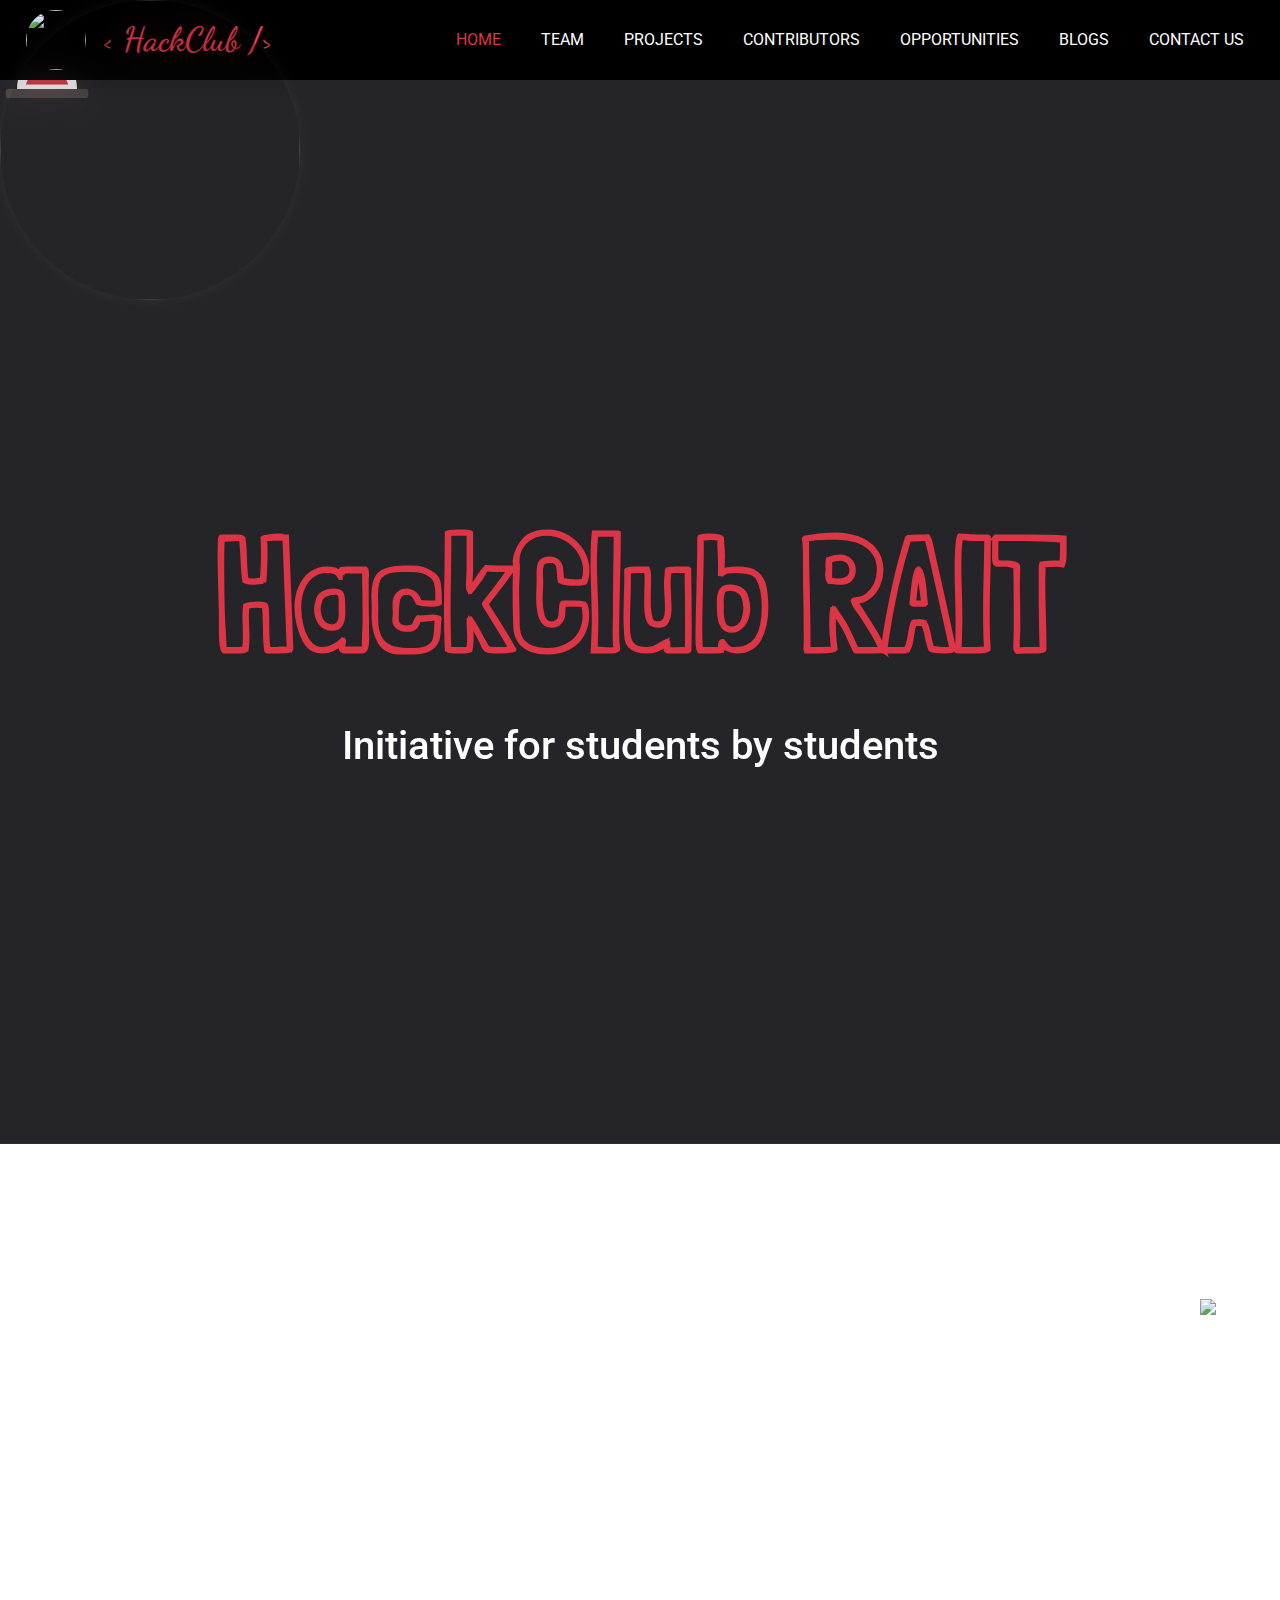
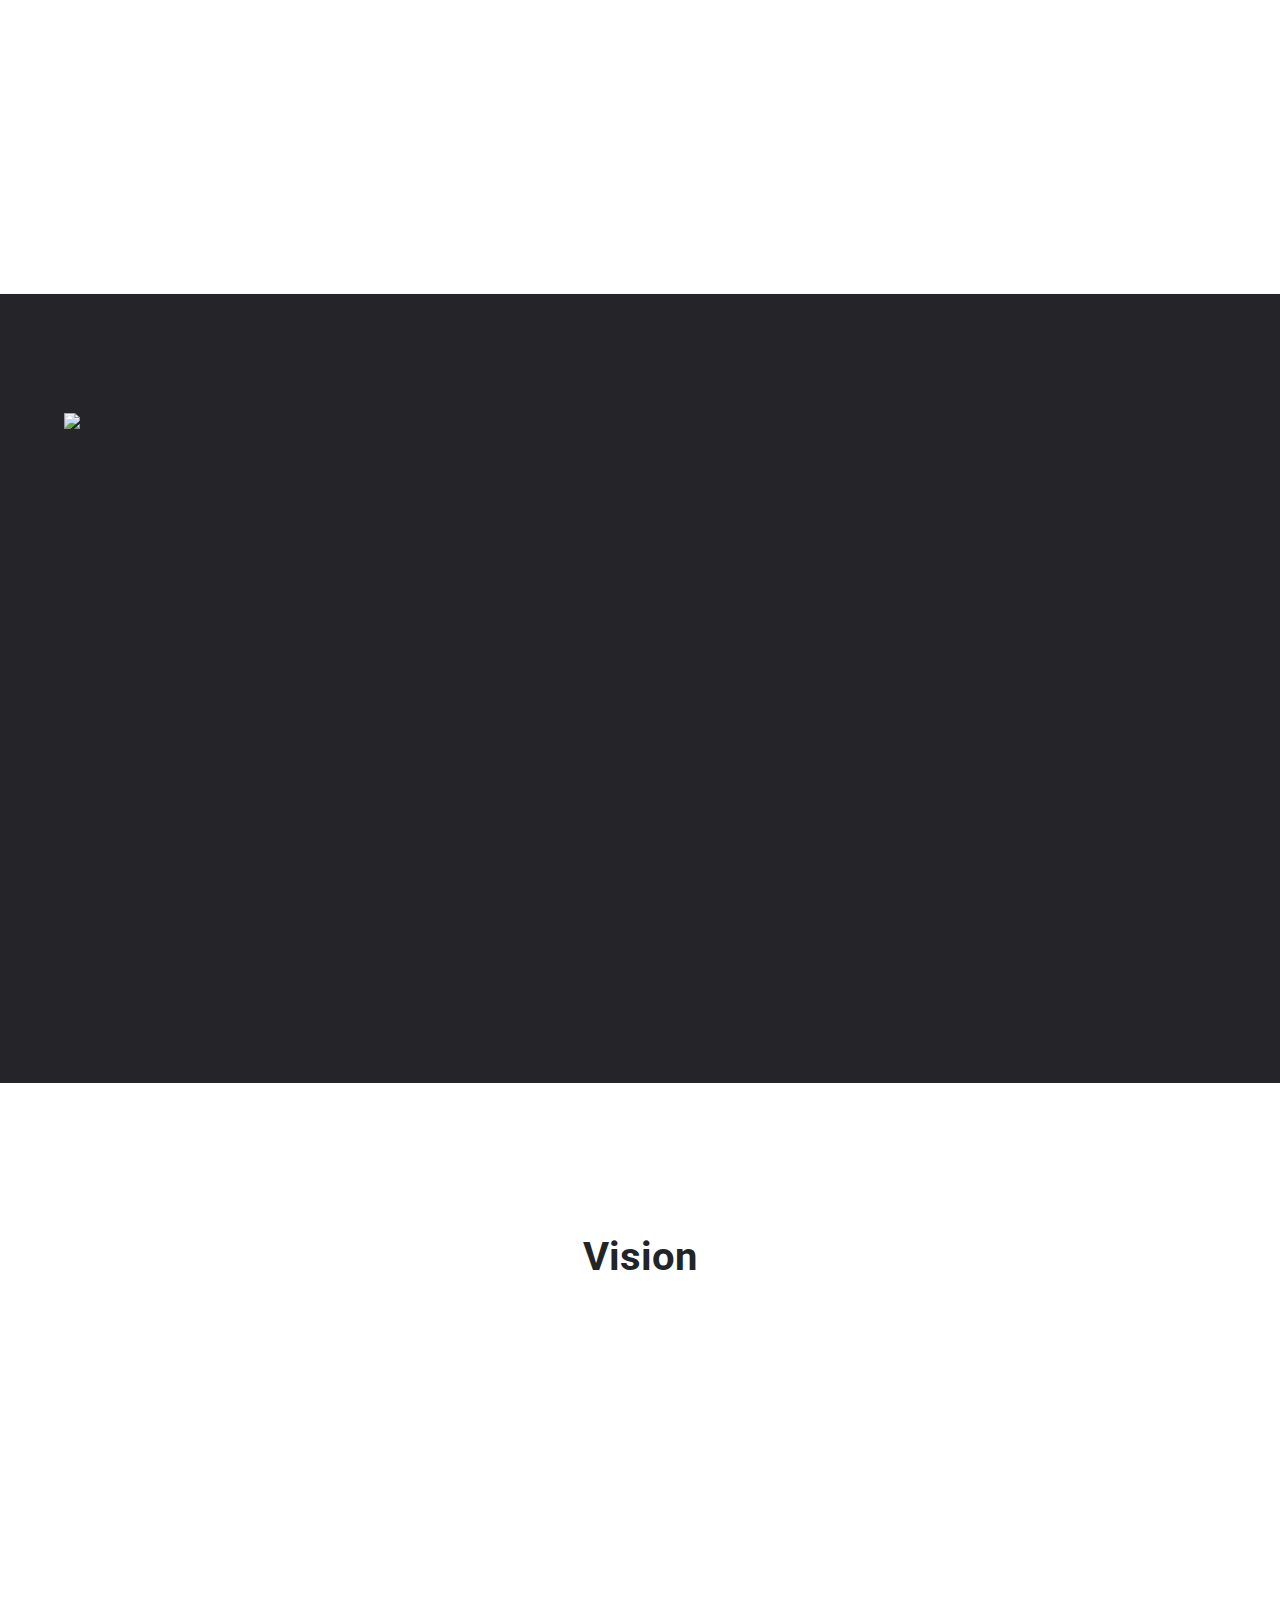
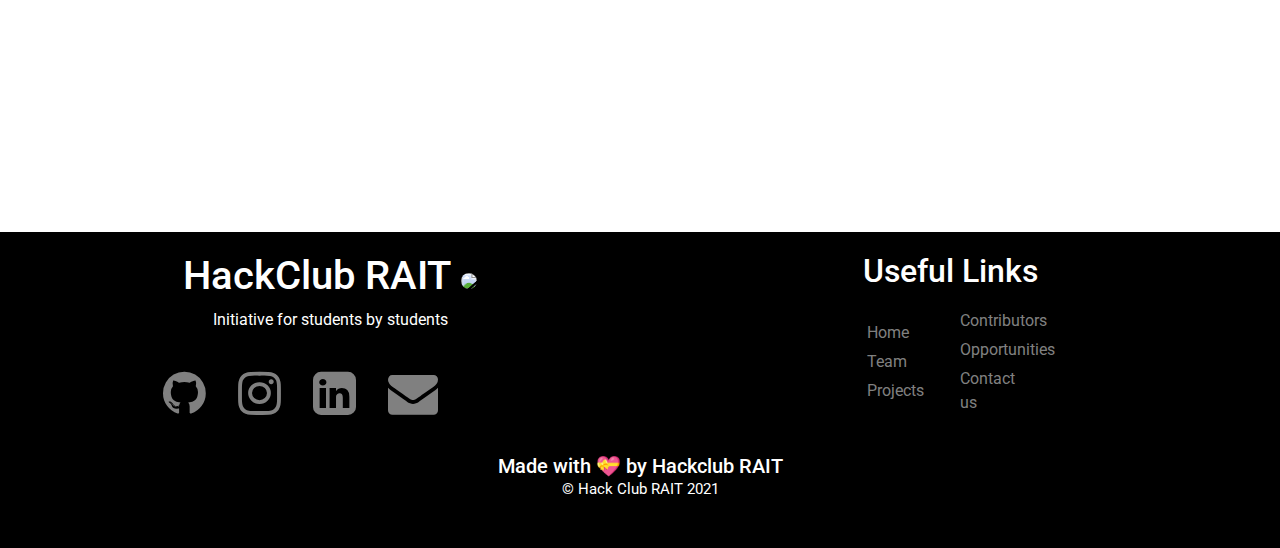
==== commit c2edb1d5: "Added discord icon in the footer" ====
--- a/index.html
+++ b/index.html
@@ -1,6 +1,5 @@
 <!DOCTYPE html>
 <html lang="en">
-
 <head>
     <meta charset="UTF-8">
     <meta http-equiv="X-UA-Compatible" content="IE=edge">
@@ -8,35 +7,120 @@
     <link href="styles.css" rel="stylesheet" type="text/css">
     <link href="https://unpkg.com/aos@2.3.1/dist/aos.css" rel="stylesheet">
     <script src="https://unpkg.com/aos@2.3.1/dist/aos.js"></script>
+    <link rel="stylesheet" href="https://use.fontawesome.com/releases/v5.15.4/css/all.css" integrity="sha384-DyZ88mC6Up2uqS4h/KRgHuoeGwBcD4Ng9SiP4dIRy0EXTlnuz47vAwmeGwVChigm" crossorigin="anonymous"/>
     <link rel="stylesheet" href="https://cdnjs.cloudflare.com/ajax/libs/font-awesome/4.7.0/css/font-awesome.min.css">
     <!-- <link href="https://cdn.jsdelivr.net/npm/bootstrap@5.1.1/dist/css/bootstrap.min.css" rel="stylesheet" integrity="sha384-F3w7mX95PdgyTmZZMECAngseQB83DfGTowi0iMjiWaeVhAn4FJkqJByhZMI3AhiU" crossorigin="anonymous"> -->
     <link rel="icon" href="./images/hackclubrait-logo.png">
-    <link rel="stylesheet" href="https://maxcdn.bootstrapcdn.com/bootstrap/4.0.0/css/bootstrap.min.css"
-        integrity="sha384-Gn5384xqQ1aoWXA+058RXPxPg6fy4IWvTNh0E263XmFcJlSAwiGgFAW/dAiS6JXm" crossorigin="anonymous">
-    <script src="https://code.jquery.com/jquery-3.2.1.slim.min.js"
-        integrity="sha384-KJ3o2DKtIkvYIK3UENzmM7KCkRr/rE9/Qpg6aAZGJwFDMVNA/GpGFF93hXpG5KkN"
-        crossorigin="anonymous"></script>
-    <script src="https://cdnjs.cloudflare.com/ajax/libs/popper.js/1.12.9/umd/popper.min.js"
-        integrity="sha384-ApNbgh9B+Y1QKtv3Rn7W3mgPxhU9K/ScQsAP7hUibX39j7fakFPskvXusvfa0b4Q"
-        crossorigin="anonymous"></script>
-    <script src="https://maxcdn.bootstrapcdn.com/bootstrap/4.0.0/js/bootstrap.min.js"
-        integrity="sha384-JZR6Spejh4U02d8jOt6vLEHfe/JQGiRRSQQxSfFWpi1MquVdAyjUar5+76PVCmYl"
-        crossorigin="anonymous"></script>
+    <link rel="stylesheet" href="https://maxcdn.bootstrapcdn.com/bootstrap/4.0.0/css/bootstrap.min.css" integrity="sha384-Gn5384xqQ1aoWXA+058RXPxPg6fy4IWvTNh0E263XmFcJlSAwiGgFAW/dAiS6JXm" crossorigin="anonymous">
+    <script src="https://code.jquery.com/jquery-3.2.1.slim.min.js" integrity="sha384-KJ3o2DKtIkvYIK3UENzmM7KCkRr/rE9/Qpg6aAZGJwFDMVNA/GpGFF93hXpG5KkN" crossorigin="anonymous"></script>
+    <script src="https://cdnjs.cloudflare.com/ajax/libs/popper.js/1.12.9/umd/popper.min.js" integrity="sha384-ApNbgh9B+Y1QKtv3Rn7W3mgPxhU9K/ScQsAP7hUibX39j7fakFPskvXusvfa0b4Q" crossorigin="anonymous"></script>
+    <script src="https://maxcdn.bootstrapcdn.com/bootstrap/4.0.0/js/bootstrap.min.js" integrity="sha384-JZR6Spejh4U02d8jOt6vLEHfe/JQGiRRSQQxSfFWpi1MquVdAyjUar5+76PVCmYl" crossorigin="anonymous"></script>
     <title>HackClubRAIT</title>
+    <link rel="stylesheet" href="preloader.css">
 </head>
-
-<body onload='myFunc()'>
-
-    <div id="loading">
-        <!-- <div class="loader">
-            <div class="dot"></div>
-            <div class="dot"></div>
-            <div class="dot"></div>
-            <div class="dot"></div>
-            <div class="dot"></div>
-        </div> -->
-    </div>
-
+<body class="no_scroll_bar_visible">
+    <div id="loader_fixed_container">
+        <div class="loader_container">
+            <!-- <img src="hack_club logo.png" width="300px" height="300px" alt=""> -->
+            <!-- <img src="image.png" width="300px" height="300px" alt=""> -->
+            <div class="web_logo">
+              <div class="border_loader"></div>
+              <img id="website_logo" src="images/hackclubrait_logo_bw.png" width="300px" height="300px" alt="" style=" position: absolute;
+              opacity: .2;
+              border-radius: 50%;
+              box-shadow: 0px 0px 16px rgba(255, 255, 255, .3);
+              backdrop-filter: blur(16px);
+              z-index: 9999 !important;" >
+    
+            </div>
+            <div class="area">
+                <ul class="circles">
+                  <li></li>
+                  <li></li>
+                  <li></li>
+                  <li></li>
+                  <li></li>
+                  <li></li>
+                  <li></li>
+                  <li></li>
+                  <li></li>
+                  <li></li>
+                </ul>
+              </div>
+            <div class="loader_content">
+                <div id="hourglass_svg_loader">
+                    <svg
+                      id="Hourglass_svg"
+                      width="93px"
+                      height="98px"
+                      viewBox="0 0 73 88"
+                      version="1.1"
+                      xmlns="http://www.w3.org/2000/svg"
+                      xmlns:xlink="http://www.w3.org/1999/xlink"
+                    >
+                      <g id="hourglass">
+                          <!-- fill="#ECF1F6" -->
+                        <path
+                          d="M63.8761664,86 C63.9491436,84.74063 64,83.4707791 64,82.1818182 C64,65.2090455 57.5148507,50.6237818 48.20041,44 C57.5148507,37.3762182 64,22.7909545 64,5.81818182 C64,4.52922091 63.9491436,3.25937 63.8761664,2 L10.1238336,2 C10.0508564,3.25937 10,4.52922091 10,5.81818182 C10,22.7909545 16.4851493,37.3762182 25.79959,44 C16.4851493,50.6237818 10,65.2090455 10,82.1818182 C10,83.4707791 10.0508564,84.74063 10.1238336,86 L63.8761664,86 Z"
+                          id="glass"
+                          fill="white"
+                        ></path>
+                        <rect
+                          id="top-plate"
+                          fill="#4D4544"
+                          x="0"
+                          y="0"
+                          width="74"
+                          height="8"
+                          rx="2"
+                        ></rect>
+                        <rect
+                          id="bottom-plate"
+                          fill="#4D4544"
+                          x="0"
+                          y="80"
+                          width="74"
+                          height="8"
+                          rx="2"
+                        ></rect>
+            
+                        <g id="top-sand" transform="translate(18, 21)">
+                          <clipPath id="top-clip-path" fill="white">
+                            <rect x="0" y="0" width="38" height="21"></rect>
+                          </clipPath>
+            
+                          <path
+                            fill="#dc3545"
+                            clip-path="url(#top-clip-path)"
+                            d="M38,0 C36.218769,7.51704545 24.818769,21 19,21 C13.418769,21 1.9,7.63636364 0,0 L38,0 Z"
+                          ></path>
+                        </g>
+            
+                        <g id="bottom-sand" transform="translate(18, 55)">
+                          <clipPath id="bottom-clip-path" fill="white">
+                            <rect x="0" y="0" width="38" height="21"></rect>
+                          </clipPath>
+            
+                          <g clip-path="url(#bottom-clip-path)">
+                            <path
+                              fill="#dc3545"
+                              d="M0,21 L38,21 C36.1,13.3636364 24.581231,0 19,0 C13.181231,0 1.781231,13.4829545 0,21 Z"
+                            ></path>
+                          </g>
+                        </g>
+                      </g>
+                    </svg>
+                  </div>
+                  <div class="loading_process">
+                    Loading<span class="dots"
+                      ><span class="dot1">.</span><span class="dot2">.</span
+                      ><span class="dot3">.</span></span
+                    >
+                  </div>
+            </div>
+    
+        </div>
+    </div>
     <nav class="nav navbar navbar-expand-lg navbar-dark fixed-top">
         <div class="progress-container">
             <div class="progress-bar" id="myBar"></div>
@@ -44,49 +128,63 @@
         <a class="header" href="index.html">
             <img id="logo" src="./images/hackclubrait-logo.png">
             <div class="logo_header">
-                <span style="color: #eb3750;">
-                </span>
-                <span style="color: #eb3750;">HackClub</span>
-                <span style="color: #eb3750;">/></span>
-            </div>
-        </a>
-
-        <button class="navbar-toggler" type="button" data-toggle="collapse" data-target="#navbarSupportedContent"
-            aria-controls="navbarSupportedContent" aria-expanded="false" aria-label="Toggle navigation">
-            <span class="navbar-toggler-icon"></span>
+            <span style="color: #eb3750;"> <</span>
+            <span style="color: #eb3750;">HackClub</span>
+            <span style="color: #eb3750;">/></span>
+            </div>
+        </a> 
+        
+        <button class="navbar-toggler" type="button" data-toggle="collapse" data-target="#navbarSupportedContent" aria-controls="navbarSupportedContent" aria-expanded="false" aria-label="Toggle navigation">
+          <span class="navbar-toggler-icon"></span>
         </button>
         <div class="collapse navbar-collapse" id="navbarSupportedContent">
-            <ul class="nav navbars navbar-nav ml-auto">
-                <li><a href="index.html" class="active hover-line nav navbars">HOME</a></li>
-                <li><a href="team.html" class="hover-line nav navbars">TEAM</a></li>
-                <li><a href="projects.html" class="hover-line nav navbars">PROJECTS</a></li>
-                <li><a href="contributer.html" class="hover-line nav navbars">CONTRIBUTORS</a></li>
-                <li><a href="opportunity.html" class="hover-line nav navbars">OPPORTUNITIES</a></li>
-                <li><a href="blogs.html" class="hover-line nav navbars">BLOGS</a></li>
-                <li><a href="contact.html" class="hover-line nav navbars">CONTACT US</a></li>
-            </ul>
-        </div>
-    </nav>
+          <ul class="nav navbars navbar-nav ml-auto">
+            <li><a href="index.html" class="active hover-line nav navbars">HOME</a></li><!-- NAVBAR HIGHLIGHT FOR CURRENT PAGE -->
+            <li><a href="team.html" class="hover-line nav navbars">TEAM</a></li>
+            <li><a href="projects.html"  class="hover-line nav navbars">PROJECTS</a></li>
+            <li><a href="contributer.html"  class="hover-line nav navbars">CONTRIBUTORS</a></li>
+            <li><a href="opportunity.html"  class="hover-line nav navbars">OPPORTUNITIES</a></li>
+            <li><a href="blogs.html"  class="hover-line nav navbars">BLOGS</a></li>
+            <li><a href="contact.html"  class="hover-line nav navbars">CONTACT US</a></li>
+        </div>
+      </nav>
     <div id="home_welcome" data-aos="zoom-out">
         <div id="banner_data">
             <h1 id="hackclub">HackClub RAIT</h1><br>
-            <h1 id="hackclub-des">Initiative for students by students</h1>
-        </div>
-    </div>
+            <h1 id ="hackclub-des">Initiative for students by students</h1>
+        </div>
+    </div>
+    <div class="context">
+       
+    </div>
+
+
+<div class="area" >
+            <ul class="circles">
+                    <li></li>
+                    <li></li>
+                    <li></li>
+                    <li></li>
+                    <li></li>
+                    <li></li>
+                    <li></li>
+                    <li></li>
+                    <li></li>
+                    <li></li>
+            </ul>
+    </div >
     <div id="home_about" style="transform: translateY(10%);">
         <div class="content" data-aos="fade-right">
             <h1><b>About HackClub</b></h1><br>
-            <h3>HackClub is a global community of hackers. It is an initiative for students by students. It is a
-                platform that lets you try, break and recreate.
-                After all, you can’t flutter without trembling. With HackClub you get access to a super awesome
-                community of creative, cheerful, and keen students
+            <h3>HackClub is a global community of hackers. It is an initiative for students by students. It is a platform that lets you try, break and recreate. 
+                After all, you can’t flutter without trembling. With HackClub you get access to a super awesome community of creative, cheerful, and keen students 
                 that will help you to share, learn, grow and develop.
             </h3>
         </div>
         <div class="img-box">
             <img class="home_illus" src="images/open source.svg">
         </div>
-
+        
     </div>
     <div id="home_rait">
         <div class="img-box1">
@@ -94,10 +192,8 @@
         </div>
         <div class="content" data-aos="fade-left">
             <h1><b>HackClub RAIT</b></h1><br>
-            <h3>HackClub RAIT is here to help you hack! here we don’t mean to hack into people's bank account but to be
-                creative and solve real-world problems.
-                In case you haven’t contributed to open-source if you're anxious about it? Well, now you don’t have to
-                worry much about it cause HackClub RAIT is here
+            <h3>HackClub RAIT is here to help you hack! here we don’t mean to hack into people's bank account but to be creative and solve real-world problems.
+                In case you haven’t contributed to open-source if you're anxious about it? Well, now you don’t have to worry much about it cause HackClub RAIT is here 
                 to focus essentially on <b>open-source</b>.
             </h3>
         </div>
@@ -105,10 +201,9 @@
     <div id="home_vision">
         <h1><b>Vision</b></h1><br>
         <div data-aos="fade-up">
-            <h2>Our aim is to flourish <br>the thrilling open-source culture<br> to create a favorable environment for
-                <br><b>open-source contributions.</b>
-            </h2><br><br>
-            <h2>Let’s come together and learn, interact, and grow. 💻 </h2>
+        <h2>Our aim is to flourish <br>the thrilling open-source culture<br> to create a favorable environment for <br><b>open-source contributions.</b>      
+        </h2><br><br>
+        <h2>Let’s come together and learn, interact, and grow. 💻 </h2>
         </div><br>
     </div>
     <footer>
@@ -126,19 +221,11 @@
                 <div class="contactLink">
                     <div class="wrapper">
                         <ul>
-                            <a href="https://github.com/HackClubRAIT" target="_blank">
-                                <li class="github"><i class="fa fa-github fa-2x" aria-hidden="true"></i></li>
-                            </a>
-                            <a href="https://instagram.com/hackclubrait?utm_medium=copy_link" target="_blank">
-                                <li class="instagram"><i class="fa fa-instagram fa-2x" aria-hidden="true"></i></li>
-                            </a>
-                            <a href="https://www.linkedin.com/company/hack-club-rait" target="_blank">
-                                <li class="linkedin"><i class="fa fa-linkedin-square fa-2x" aria-hidden="true"></i></li>
-                            </a>
-                            <a href="mailto:hackclubrait@gmail.com">
-                                <li class="gmail" target="_blank"><i class="fa fa-envelope fa-2x"
-                                        aria-hidden="true"></i></li>
-                            </a>
+                          <a href="https://github.com/HackClubRAIT" target="_blank"><li class="github"><i class="fa fa-github fa-2x" aria-hidden="true"></i></li></a>
+                          <a href="https://instagram.com/hackclubrait?utm_medium=copy_link" target="_blank"><li class="instagram"><i class="fa fa-instagram fa-2x" aria-hidden="true"></i></li></a>
+                          <a href="https://www.linkedin.com/company/hack-club-rait" target="_blank"><li class="linkedin"><i class="fa fa-linkedin-square fa-2x" aria-hidden="true"></i></li></a>
+                          <a href="mailto:hackclubrait@gmail.com"><li class="gmail" target="_blank"><i class="fa fa-envelope fa-2x" aria-hidden="true"></i></li></a>
+                          <a href="https://discord.com/channels/890260394701103135/910803536995053568" target="_blank"><li class="discord"><i class="fab fa-discord fa-2x" aria-hidden="true"></i></li></a>
                         </ul>
                     </div>
 
@@ -163,51 +250,25 @@
             </div>
 
         </div>
-        <br>
-        <H5 style="margin: 0px;">Made with 💝 by Hackclub RAIT</H5>
-        <p style="display: flex; justify-content: center; padding-bottom: 1%; font-size: 15px;">&#169 Hack Club RAIT
-            2021</p>
+        <br><H5 style="margin: 0px;">Made with 💝 by Hackclub RAIT</H5>
+        <p style="display: flex; justify-content: center; padding-bottom: 1%; font-size: 15px;">&#169 Hack Club RAIT 2021</p>
     </footer>
-
-    <script>
-        var preloader = document.getElementById('loading')
-        function myFunc() {
-            var delay = 50000000;
-            setTimeout("loadExtraFiles();", delay * 1000);
-            preloader.style.display = 'none'
-        }
-    </script>
 </body>
+<script src="preloader.js"></script>
 <script>
+
     AOS.init({
-        duration: 1200,
+      duration: 1200,
     })
     // When the user scrolls the page, execute myFunction 
-    window.onscroll = function () { myFunction() };
-    document.getElementById("myBar").style.background = "#EB384E";
+    window.onscroll = function() {myFunction()};
+    document.getElementById("myBar").style.background="#EB384E";
     function myFunction() {
-        var winScroll = document.body.scrollTop || document.documentElement.scrollTop;
-        var height = document.documentElement.scrollHeight - document.documentElement.clientHeight;
-        var scrolled = (winScroll / height) * 100;
-        document.getElementById("myBar").style.width = scrolled + "%";
+    var winScroll = document.body.scrollTop || document.documentElement.scrollTop;
+    var height = document.documentElement.scrollHeight - document.documentElement.clientHeight;
+    var scrolled = (winScroll / height) * 100;
+    document.getElementById("myBar").style.width = scrolled + "%";
     }
-    // var preloader = document.getElementById('loading')
-    // function myFunc() {
-    //     var delay = 5;
-    //     setTimeout("loadExtraFiles();", delay * 1000);
-    //     preloader.style.display = 'none'
-    // }
-    jQuery(document).ready(function ($) {
-        $(window).load(function () {
-            setTimeout(function () {
-                $('#loading').fadeOut('slow', function () {
-                });
-            }, 2000); // set the time here
-        });
-    });
-
-
-</script>
+    </script>
 <!-- <script src="burger.js"></script> -->
-
-</html>+</html>
--- a/styles.css
+++ b/styles.css
@@ -1,18 +1,6 @@
 @import url("https://fonts.googleapis.com/css2?family=Roboto&display=swap");
 @import url("https://fonts.googleapis.com/css2?family=Londrina+Outline&display=swap");
 @import url('https://fonts.googleapis.com/css2?family=Dancing+Script:wght@500&display=swap');
-
-#loading{
-  position: fixed;
-  width:100%;
-  height:100vh;
-  background: white url('./images/pre_loader3.gif');
-  background-position: center center;
-  background-repeat: no-repeat;
-  
-  z-index: 99999;
-  
-}
 :root {
   --orange: #f9713d;
   --red: #eb3750;
@@ -24,10 +12,155 @@
   padding: 0;
   box-sizing: border-box;
 }
+
+*{
+  margin: 0px;
+  padding: 0px;
+}
+
 body {
   font-family: "Roboto", sans-serif !important;
   overflow-x: hidden;
   background-color: var(--grey) !important;
+  font-family: 'Exo', sans-serif;
+}
+.context {
+  width: 100%;
+  position: absolute;
+  top:50vh;
+  
+}
+
+.context h1{
+  text-align: center;
+  color: #fff;
+  font-size: 50px;
+}
+
+
+.area{
+  background: #4e54c8;  
+  background: -webkit-linear-gradient(to left, #8f94fb, #4e54c8);  
+  width: 100%;
+  height:0vh;
+  
+ 
+}
+
+.circles{
+  position: absolute;
+  top: 0;
+  left: 0;
+  width: 100%;
+  height: 100%;
+  overflow: hidden;
+}
+
+.circles li{
+  position: absolute;
+  display: block;
+  list-style: none;
+  width: 20px;
+  height: 20px;
+  background: rgba(255, 255, 255, 0.2);
+  animation: animate 25s linear infinite;
+  animation-direction: reverse;
+  bottom: -150px;
+  
+}
+
+.circles li:nth-child(1){
+  left: 25%;
+  width: 80px;
+  height: 80px;
+  animation-delay: 0s;
+}
+
+
+.circles li:nth-child(2){
+  left: 10%;
+  width: 20px;
+  height: 20px;
+  animation-delay: 2s;
+  animation-duration: 12s;
+}
+
+.circles li:nth-child(3){
+  left: 70%;
+  width: 20px;
+  height: 20px;
+  animation-delay: 4s;
+}
+
+.circles li:nth-child(4){
+  left: 40%;
+  width: 60px;
+  height: 60px;
+  animation-delay: 0s;
+  animation-duration: 18s;
+}
+
+.circles li:nth-child(5){
+  left: 65%;
+  width: 20px;
+  height: 20px;
+  animation-delay: 0s;
+}
+
+.circles li:nth-child(6){
+  left: 75%;
+  width: 110px;
+  height: 110px;
+  animation-delay: 3s;
+}
+
+.circles li:nth-child(7){
+  left: 35%;
+  width: 150px;
+  height: 150px;
+  animation-delay: 7s;
+}
+
+.circles li:nth-child(8){
+  left: 50%;
+  width: 25px;
+  height: 25px;
+  animation-delay: 15s;
+  animation-duration: 45s;
+}
+
+.circles li:nth-child(9){
+  left: 20%;
+  width: 15px;
+  height: 15px;
+  animation-delay: 2s;
+  animation-duration: 35s;
+}
+
+.circles li:nth-child(10){
+  left: 85%;
+  width: 150px;
+  height: 150px;
+  animation-delay: 0s;
+  animation-duration: 11s;
+}
+
+
+
+@keyframes animate {
+
+  0%{
+      transform: translateY(0) rotate(0deg);
+      opacity: 1;
+      border-radius: 0;
+  }
+
+  100%{
+      transform: translateY(-1000px) rotate(720deg);
+      opacity: 0;
+      border-radius: 50%;
+  }
+
 }
 nav {
   display: flex;
@@ -90,7 +223,7 @@
 }
 .header {
   display: flex;
-  text-decoration: none;
+  text-decoration: none !important;
 }
 .header {
   font-family: 'Dancing Script', cursive;
@@ -124,14 +257,17 @@
   padding-top: 130px;
 }
 /*scrollbar changes*/
-::selection {
+.no_scroll_bar_visible::-webkit-scrollbar{
+  display: none;
+}
+.scroll_bar_visible::selection {
   background-color: grey;
 }
-::-webkit-scrollbar {
-  width: 10px;
+.scroll_bar_visible::-webkit-scrollbar {
+  width: 10px !important;
   background-color: darkslategrey;
 }
-::-webkit-scrollbar-thumb {
+.scroll_bar_visible::-webkit-scrollbar-thumb {
   background-color: #eb3750;
 }
 
@@ -207,13 +343,12 @@
   width: 55px;
   height: 55px;
   line-height: 55px;
-  margin: 0 10px;
+  margin: 0 10px !important;
   text-align: center;
   cursor: pointer;
   float: left;
   transition: all 0.5s ease;
 }
-
 
 .wrapper ul li .fa {
   margin-top: 20px;
@@ -263,12 +398,33 @@
   text-shadow: 0 0 15px orangered;
   transition: all 0.5s ease;
 }
+
+/*discord*/
+.wrapper ul li:hover .discord{
+  transition: all 0.5s ease;
+
+}
+.wrapper ul li:hover .fa-discord{
+  color: #0056b3;
+  text-shadow: 0 0 15px #0056b3;
+  transition: all 0.5s ease;
+}
+
 .wrapper{
   display: flex;
   align-items: center;
   justify-content: center;
 }
-
+@media  screen and (max-device-width:550px) {
+  .wrapper ul li .fa,.wrapper ul li .fab{
+    font-size: 30px !important;
+  }
+  .wrapper ul li{
+    margin-left: 4px;
+    margin-right: 4px;
+  }
+
+}
 @media (max-width: 890px) {
   #hackclub {
     font-size: 8em;
@@ -301,8 +457,9 @@
 }
 .team {
   text-align: center;
-  transform: translateY(5%);
-}
+  transform: translateY(100px);
+}
+
 .team img {
   width: auto;
   height: 200px;
@@ -403,13 +560,23 @@
 .team .row {
   justify-content: space-evenly;
 }
+.team h1{
+  text-shadow: 0px 0px 15px #eb3750;
+}
 #team_img {
-  box-shadow: 1px 2px 4px 0px var(--red);
+  box-shadow: 4px 4px 4px rgba(75, 74, 74, 0.795);
+  box-shadow: 0px 0px 25px rgba(0, 0, 0, 0.829);
+  border: none;
   margin: 20px;
   justify-content: center;
   text-align: center;
   background-color: white;
+  background: linear-gradient(#eb3755dc,#2b2a2aee);
+  color: white;
+  border-radius: 10px;
   width: auto;
+  z-index: 99999;
+  padding-bottom: 5px;
 }
 #team_img span {
   display: grid;
@@ -418,11 +585,36 @@
   top: 0px;
   left: 100%;
   background-color: var(--orange);
+  background-color: #4a88d547;
   padding: 10px;
+  transform: translateX(-40px);
+  visibility: hidden;
+  z-index: -2999;
+  border-top-right-radius: 8px;
+  border-bottom-right-radius: 8px;
+}
+#team_img img{
+  box-shadow: 0px 0px 10px black;
+}
+#team_img:hover{
+  transform: scale(1.1);
+  border-top-right-radius: 0px !important;
+
+}
+#team_img:hover>span{
+  visibility: visible;
+  transform: translateX(0px) ;
+
 }
 #team_img i {
   font-size: 20px;
-  color: var(--grey);
+  color: white;
+}
+#team_img i:hover{
+  transform: scaleX(1.05);
+}
+#team_img h3,#team_img h5{
+  text-shadow: 6px 6px 10px black;
 }
 #contributor {
   padding: 30px;
@@ -431,7 +623,8 @@
   justify-content: center;
   align-items: center;
   text-align: right;
-  transform: translateY(5%);
+  transform: translateY(100px);
+  
 }
 
 #contributor .userBlock {
@@ -475,12 +668,12 @@
   width: 100vw;
   display: flex;
   justify-content: center;
-  align-items: center;
+  align-items: center;s
   height: auto;
 
 }*/
 #project_section {
-  transform: translateY(7%);
+  transform: translateY(100px);
 
 }
 
@@ -491,13 +684,58 @@
 } */
 
 #projects {
-  background-color: white;
-  color: black;
+  /* height: 354px; */
+  background-color: #080b5280;
+  color: #eb374faf;
   /* margin: 40px;
   padding: 20px; */
   text-align: center;
   /* height: auto; */
-}
+  border: 2px solid #eb3750;
+  box-shadow: 8px 8px 8px #eb375059;
+  border: none;
+}
+#projects h5{
+  font-size: 20px;
+}
+#projects h3{
+  font-size: 20px !important;
+
+} 
+#projects h3 B{
+  color: #ffe484;
+}
+#projects:hover{
+  color: #ffe484;
+  color: #080a52;
+  background-color: #eb374fa2;
+  transform: scale(1.038);
+  border-color: #080a52;
+  border: none;
+  box-shadow: 8px 8px 8px #eb375059;
+
+  transition: all .3s linear;
+}
+#projects li{
+  border-radius: 8px !important;
+  font-size: 16px;
+}
+#projects h4{
+  font-size: 24px;
+}
+#projects h2{
+  font-size: 32px;
+}
+#projects h5 a{
+  text-decoration: none;
+  color: #ffe484;
+}
+#projects h5 a:hover{
+  text-decoration: underline;
+  color: white;
+  cursor: pointer;
+}
+
 #projects ul {
   list-style: none;
   display: flex;
@@ -513,8 +751,12 @@
 #projects ul li {
   margin: 10px;
   padding: 10px;
-  background-color: var(--orange);
-  color: white;
+  color: #080a52;
+  background-color: #eb3750;
+}
+#projects:hover> ul li{
+  background-color: #080a52c7 !important;
+  color: #eb3750;
 }
 .owner {
   text-decoration: none;
@@ -525,7 +767,8 @@
   justify-content: center;
 }
 .opportunity{
-  transform: translateY(20%);
+  transform: translateY(100px);
+  
 }
 #opp_card {
   background-color: white;
@@ -533,16 +776,18 @@
   margin: 50px;
   padding: 20px;
   border-radius: 10px;
+  
 }
 #contact_us {
+  background: #252429;
   display: flex;
   justify-content: center;
   align-items: center;
   text-align: center;
   flex-wrap: wrap;
-  width: 100%;
+  /* width: 100%; */
   padding: 20px;
-  transform: translateY(15%);
+  transform: translateY(18%);
 }
 
 #contact_form {
@@ -551,7 +796,7 @@
   justify-content: center;
   align-items: center;
   text-align: center;
-  flex-wrap: wrap;
+  flex-wrap: nowrap;
 }
 
 #contact_form form {
@@ -562,9 +807,11 @@
   flex-direction: column;
   justify-content: center;
   align-items: center;
-  border: 2px solid var(--red);
+  border: 2px solid rgb(0, 0, 0);
   border-radius: 10px;
   padding: 15px;
+  background: white;
+  filter: drop-shadow(2px 4px 10px black);
 }
 
 #contact_form input {
@@ -576,9 +823,14 @@
   max-width: 400px;
 }
 
+#contact_us h1{
+  filter: drop-shadow(2px 4px 10px black);
+  font-weight: bold;
+}
+
 #contact_form input:focus {
   opacity: 1;
-  border-bottom: 2px solid var(--orange);
+  border-bottom: 2px solid black;
 }
 
 #contact_form button {
@@ -593,6 +845,44 @@
   color: gray;
   font-size: 40px;
   margin: 20px;
+}
+
+#team_img .fa-linkedin:hover{
+  /* background: -moz-linear-gradient(45deg, #9c2bff  0%,#248aff 25%,#26ebe1 50%,#1cd91c 75%,#26bc18 100%); 
+  background: -webkit-linear-gradient(45deg, #9c2bff  0%,#248aff 25%,#26ebe1 50%,#1cd91c 75%,#26bc18 100%); 
+  background: linear-gradient(45deg, #9c2bff  0%,#248aff 25%,#26ebe1 50%,#1cd91c 75%,#26bc18 100%);  */
+  background-color: #0077b5;
+  filter: progid:DXImageTransform.Microsoft.gradient( startColorstr='#f09433', endColorstr='#bc1888',GradientType=1 );
+  color:transparent;
+  -webkit-background-clip: text;
+  background-clip: text;
+  transition: 0.9s;
+  transform: scaleX(1.4) ;
+}
+#team_img .fa-instagram:hover{
+  background: -moz-linear-gradient(45deg, #9c2bff  0%,#248aff 25%,#26ebe1 50%,#1cd91c 75%,#26bc18 100%); 
+  background: -webkit-linear-gradient(45deg, #9c2bff  0%,#248aff 25%,#26ebe1 50%,#1cd91c 75%,#26bc18 100%); 
+  /* background: linear-gradient(45deg, #9c2bff  0%,#248aff 25%,#26ebe1 50%,#1cd91c 75%,#26bc18 100%);  */
+  background: linear-gradient(45deg, #405de6, #5851db, #833ab4, #c13584, #e1306c, #fd1d1d);
+  filter: progid:DXImageTransform.Microsoft.gradient( startColorstr='#f09433', endColorstr='#bc1888',GradientType=1 );
+  color:transparent;
+  -webkit-background-clip: text;
+  background-clip: text;
+  transition: 0.9s;
+  transform: scale(1.4);
+}
+#team_img .fa-github:hover{
+  /* background: -moz-linear-gradient(45deg, #9c2bff  0%,#248aff 25%,#26ebe1 50%,#1cd91c 75%,#26bc18 100%); 
+  background: -webkit-linear-gradient(45deg, #9c2bff  0%,#248aff 25%,#26ebe1 50%,#1cd91c 75%,#26bc18 100%); 
+  background: linear-gradient(45deg, #9c2bff  0%,#248aff 25%,#26ebe1 50%,#1cd91c 75%,#26bc18 100%); 
+  background: linear-gradient(45deg,#4078c0,#6e5494, #bd2c00, #c9510c, #6cc644, #fafafa); */
+  background-color: #2b2a2a;
+  filter: progid:DXImageTransform.Microsoft.gradient( startColorstr='#f09433', endColorstr='#bc1888',GradientType=1 );
+  color:transparent;
+  -webkit-background-clip: text;
+  background-clip: text;
+  transition: 0.9s;
+  transform: scale(1.4);
 }
 
 #contact_form a:hover {
@@ -643,6 +933,35 @@
   color:#f9713d;
   background: white;
 }
+@media (max-width: 1300px){
+  #contact_form{
+    flex-wrap: wrap;
+  }
+}
+@media (min-width: 1300px){
+  #contact_form{
+    -webkit-box-flex: 0;
+    -ms-flex: 0 0 50%;
+    flex: 1 0 50%;
+    max-width: 63%;
+  }
+}
+@media(max-width:1150px){
+  .navbar ul li{
+    padding: 12px !important;
+  }
+}
+@media(max-width:1300px){
+  #projects ul{
+    display: none;
+  }
+  #projects:hover>ul{
+    display: flex;
+    flex-direction: row;
+    flex-wrap: wrap;
+  }
+}
+
 @media (max-width: 768px) {
   html {
     overflow-x: hidden;
@@ -694,13 +1013,19 @@
   #projects ul li {
     margin: 10px;
     padding: 10px;
-    background-color: var(--orange);
-    color: white;
+    /* background-color: var(--orange); */
+    /* color: white; */
     font-size: 12px;
   }
+  /* #projects ul li:hover{
+    margin-top: 5px !important; 
+    margin-bottom: 5px !important;
+  } */
   
   .opportunity .row .col-3 {
-    width: 50%;
+    width: 75%;
+    display: flex;
+    justify-content: space-around;
   }
   .blogs .col{
     flex: 100%;
@@ -711,6 +1036,12 @@
   #contact_us {
     /*flex-direction: column-reverse;*/
     justify-content: center;
+  }
+}
+@media (max-width: 575px) {
+  #contact_us {
+    transform: translateY(9%);
+    height: 100%;
   }
 }
 @media (min-width: 768px) {
@@ -752,4 +1083,18 @@
 .progress-bar {
   height: 4px;
   width: 0%;
-}+}
+
+ @media screen and (max-device-width: 635px)
+and (orientation: landscape) {
+  ::-webkit-scrollbar {
+    display: none;
+  }
+}
+ 
+
+@media screen and (max-device-width: 635px) {
+  ::-webkit-scrollbar {
+    display: none;
+  }
+}  
